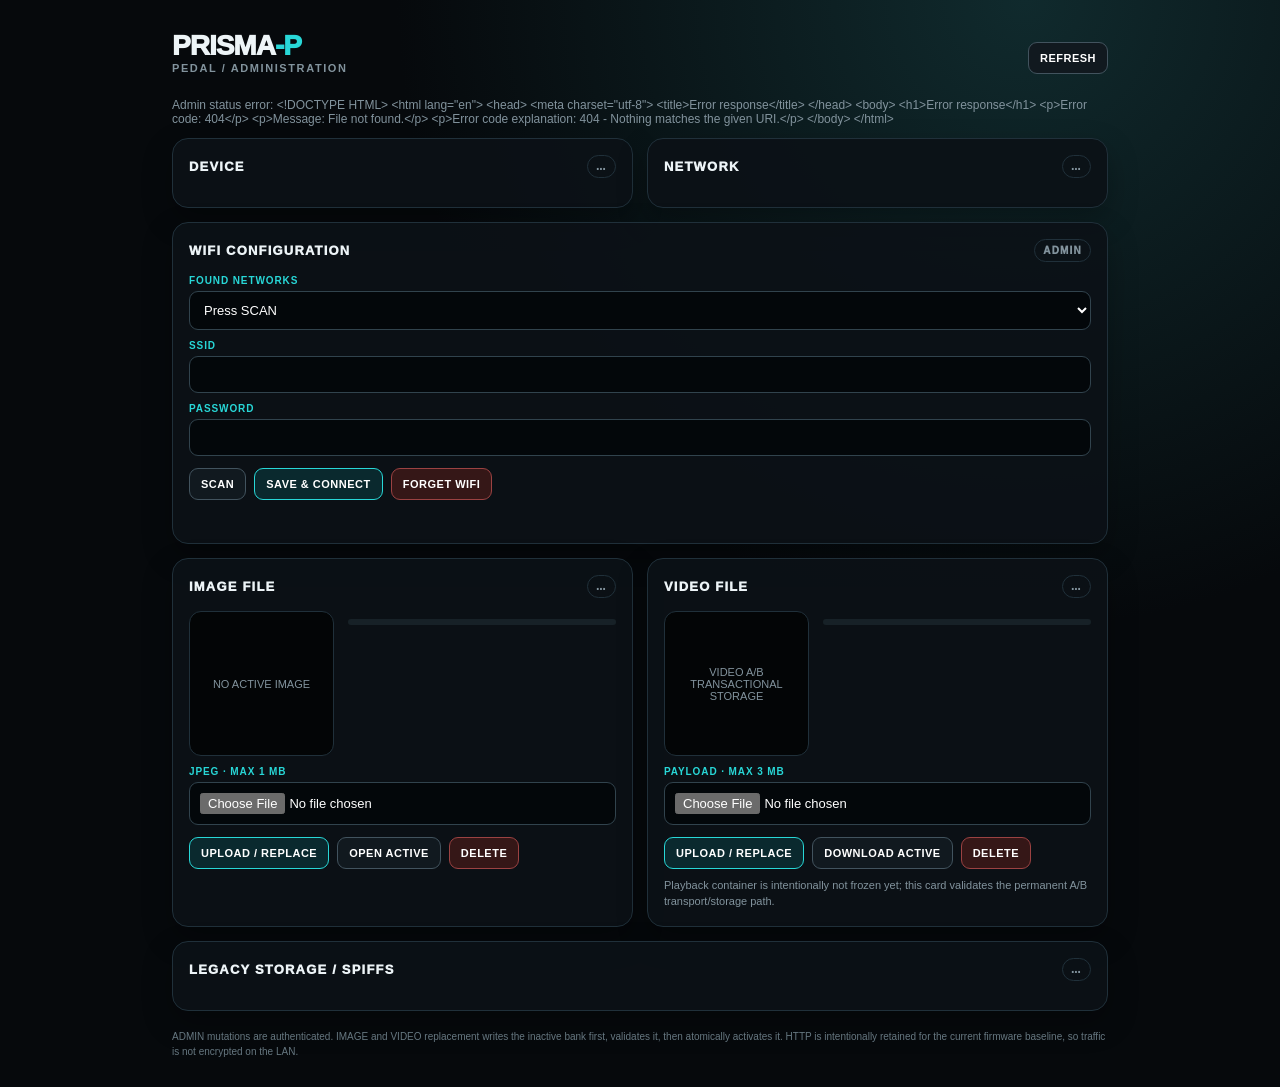
==== main/web/admin.html @ 74c74d74 "core3b: add integrated administration page" ====
<!doctype html>
<html>
<head>
<meta charset="utf-8">
<meta name="viewport" content="width=device-width,initial-scale=1,user-scalable=no">
<title>PRISMA-P ADMIN</title>
<style>
:root{color-scheme:dark;--bg:#06090c;--panel:#0b1116;--line:#20303a;--cyan:#28d7d7;--text:#edf4f7;--muted:#82939d;--good:#57e86f;--warn:#ffd35a;--bad:#ff6b6b}*{box-sizing:border-box}body{margin:0;background:radial-gradient(circle at 80% 0,#102a2d 0,#06090c 42%);color:var(--text);font-family:-apple-system,BlinkMacSystemFont,"Segoe UI",sans-serif}.wrap{max-width:980px;margin:auto;padding:22px}.brand{display:flex;align-items:flex-end;justify-content:space-between;gap:16px;margin:8px 0 24px}.logo{font-size:28px;font-weight:950;letter-spacing:-1px}.logo span{color:var(--cyan)}.tag{font-size:11px;letter-spacing:1.6px;color:var(--muted);font-weight:800}.grid{display:grid;grid-template-columns:repeat(12,1fr);gap:14px}.card{grid-column:span 6;background:#0b1116e8;border:1px solid var(--line);border-radius:16px;padding:16px;box-shadow:0 12px 30px #0004}.wide{grid-column:1/-1}.title{display:flex;align-items:center;justify-content:space-between;gap:8px;font-size:13px;font-weight:950;letter-spacing:1.2px;margin-bottom:13px}.pill{font-size:10px;border:1px solid var(--line);border-radius:999px;padding:5px 8px;color:var(--muted)}.good{color:var(--good);border-color:#265d34}.bad{color:var(--bad);border-color:#603030}.kv{display:grid;grid-template-columns:145px 1fr;gap:7px 12px;font-size:12px}.kv b{color:var(--muted);font-weight:700}.kv span{word-break:break-word}.media{display:grid;grid-template-columns:145px 1fr;gap:14px}.preview{width:145px;height:145px;border:1px solid var(--line);border-radius:12px;background:#030506;object-fit:contain}.empty{display:flex;align-items:center;justify-content:center;color:var(--muted);font-size:11px;text-align:center;padding:12px}.actions{display:flex;flex-wrap:wrap;gap:8px;margin-top:12px}.btn{appearance:none;border:1px solid var(--cyan);background:#0a292e;color:white;border-radius:9px;padding:9px 11px;font-size:11px;font-weight:900;letter-spacing:.5px;cursor:pointer}.btn.secondary{border-color:#42535e;background:#11191f}.btn.danger{border-color:#9b4242;background:#351717}.btn:disabled{opacity:.4}.input,.select{width:100%;border:1px solid #31434d;background:#03070a;color:#fff;border-radius:9px;padding:10px;font-size:13px}.label{display:block;font-size:10px;font-weight:900;color:var(--cyan);letter-spacing:.9px;margin:10px 0 5px}.msg{font-size:11px;line-height:1.45;color:var(--muted);min-height:18px;margin-top:9px}.bar{height:6px;background:#172127;border-radius:999px;overflow:hidden;margin-top:8px}.bar i{display:block;height:100%;background:var(--cyan);width:0}.files{margin:0;padding:0;list-style:none;max-height:260px;overflow:auto}.files li{display:flex;justify-content:space-between;gap:12px;padding:8px 0;border-bottom:1px solid #172127;font-size:12px}.files li:last-child{border:0}.files em{font-style:normal;color:var(--muted)}.foot{margin:18px 0 6px;font-size:10px;color:#667780;line-height:1.5}.statusline{font-size:12px;color:var(--muted);margin-bottom:12px}.statusline strong{color:var(--text)}@media(max-width:700px){.card{grid-column:1/-1}.wrap{padding:14px}.media{grid-template-columns:1fr}.preview{width:100%;height:220px}.kv{grid-template-columns:115px 1fr}.brand{align-items:flex-start;flex-direction:column}}
</style>
</head>
<body>
<div class="wrap">
  <div class="brand"><div><div class="logo">PRISMA<span>-P</span></div><div class="tag">PEDAL / ADMINISTRATION</div></div><button class="btn secondary" onclick="loadAll()">REFRESH</button></div>
  <div id="topStatus" class="statusline">Loading appliance status…</div>

  <div class="grid">
    <section class="card"><div class="title">DEVICE <span id="devicePill" class="pill">…</span></div><div id="deviceKv" class="kv"></div></section>
    <section class="card"><div class="title">NETWORK <span id="netPill" class="pill">…</span></div><div id="networkKv" class="kv"></div></section>

    <section class="card wide"><div class="title">WIFI CONFIGURATION <span class="pill">ADMIN</span></div>
      <label class="label">FOUND NETWORKS</label><select id="wifiScan" class="select"><option value="">Press SCAN</option></select>
      <label class="label">SSID</label><input id="wifiSsid" class="input" autocapitalize="none" autocomplete="off" spellcheck="false">
      <label class="label">PASSWORD</label><input id="wifiPass" class="input" type="password" autocomplete="new-password">
      <div class="actions"><button class="btn secondary" onclick="scanWifi()">SCAN</button><button class="btn" onclick="connectWifi()">SAVE & CONNECT</button><button class="btn danger" onclick="resetWifi()">FORGET WIFI</button></div><div id="wifiMsg" class="msg"></div>
    </section>

    <section class="card"><div class="title">IMAGE FILE <span id="imagePill" class="pill">…</span></div>
      <div class="media"><div id="imagePreviewBox" class="preview empty">NO ACTIVE IMAGE</div><div><div id="imageKv" class="kv"></div><div class="bar"><i id="imageBar"></i></div></div></div>
      <label class="label">JPEG · MAX 1 MB</label><input id="imageFile" class="input" type="file" accept="image/jpeg,.jpg,.jpeg">
      <div class="actions"><button class="btn" onclick="uploadImage()">UPLOAD / REPLACE</button><button class="btn secondary" onclick="openImage()">OPEN ACTIVE</button><button class="btn danger" onclick="deleteImage()">DELETE</button></div><div id="imageMsg" class="msg"></div>
    </section>

    <section class="card"><div class="title">VIDEO FILE <span id="videoPill" class="pill">…</span></div>
      <div class="media"><div class="preview empty">VIDEO A/B<br>TRANSACTIONAL STORAGE</div><div><div id="videoKv" class="kv"></div><div class="bar"><i id="videoBar"></i></div></div></div>
      <label class="label">PAYLOAD · MAX 3 MB</label><input id="videoFile" class="input" type="file" accept="video/*,.bin,.prv,.mjpeg,.mjpg">
      <div class="actions"><button class="btn" onclick="uploadVideo()">UPLOAD / REPLACE</button><button class="btn secondary" onclick="openVideo()">DOWNLOAD ACTIVE</button><button class="btn danger" onclick="deleteVideo()">DELETE</button></div><div id="videoMsg" class="msg">Playback container is intentionally not frozen yet; this card validates the permanent A/B transport/storage path.</div>
    </section>

    <section class="card wide"><div class="title">LEGACY STORAGE / SPIFFS <span id="spiffsPill" class="pill">…</span></div><div id="spiffsKv" class="kv"></div><ul id="fileList" class="files"></ul></section>
  </div>
  <div class="foot">ADMIN mutations are authenticated. IMAGE and VIDEO replacement writes the inactive bank first, validates it, then atomically activates it. HTTP is intentionally retained for the current firmware baseline, so traffic is not encrypted on the LAN.</div>
</div>
<script>
function q(id){return document.getElementById(id)}
function fmt(n){n=Number(n)||0;if(n<1024)return n+' B';if(n<1048576)return (n/1024).toFixed(1)+' KB';return (n/1048576).toFixed(2)+' MB'}
function esc(s){return String(s==null?'':s).replace(/[&<>"']/g,function(c){return{'&':'&amp;','<':'&lt;','>':'&gt;','"':'&quot;',"'":'&#39;'}[c]})}
function kv(el,obj,keys){el.innerHTML=keys.map(function(x){return '<b>'+esc(x[0])+'</b><span>'+esc(x[1](obj))+'</span>'}).join('')}
async function json(url,opt){var r=await fetch(url,Object.assign({cache:'no-store'},opt||{}));var text=await r.text();if(!r.ok)throw new Error(text||('HTTP '+r.status));return text?JSON.parse(text):{}}
function pill(el,text,ok){el.textContent=text;el.className='pill '+(ok?'good':'bad')}
async function loadAll(){q('topStatus').textContent='Refreshing…';try{var a=await json('/api/v1/admin/status?ts='+Date.now());var s=await json('/api/v1/admin/storage?ts='+Date.now());var w=await json('/api/v1/wifi/status?ts='+Date.now());drawAdmin(a,s,w);q('topStatus').innerHTML='<strong>ADMIN READY</strong> · '+esc(a.device_id)+' · '+esc(a.hostname)+'.local'}catch(e){q('topStatus').textContent='Admin status error: '+e.message}}
function drawAdmin(a,s,w){var sys=a.system||{},net=a.network||{};pill(q('devicePill'),a.device_id||'DEVICE',true);kv(q('deviceKv'),sys,[['Firmware',function(o){return o.firmware||''}],['IDF',function(o){return o.idf||''}],['Uptime',function(o){return fmtTime(o.uptime_ms)}],['Boot count',function(o){return o.boot_count||0}],['Reset',function(o){return o.reset_reason||''}],['Free heap',function(o){return fmt(o.free_heap)}],['Min heap',function(o){return fmt(o.min_free_heap)}],['Largest block',function(o){return fmt(o.largest_free_block)}]]);pill(q('netPill'),net.connected?'CONNECTED':'OFFLINE',!!net.connected);kv(q('networkKv'),net,[['Mode',function(o){return o.mode||''}],['SSID',function(o){return o.ssid||''}],['IP',function(o){return o.ip||''}],['Gateway',function(o){return o.gateway||''}],['DNS',function(o){return o.dns||''}],['RSSI',function(o){return o.rssi==null?'—':o.rssi+' dBm'}]]);if(w.connected)q('wifiMsg').textContent='Connected to '+w.ssid+' · '+w.ip;else q('wifiMsg').textContent='Provisioning · '+(w.ap_ssid||'PRISMA-PI');drawMedia('image',s.image||{});drawMedia('video',s.video||{});var sp=s.legacy_spiffs||{};pill(q('spiffsPill'),sp.mounted?'MOUNTED':'UNAVAILABLE',!!sp.mounted);kv(q('spiffsKv'),sp,[['Used',function(o){return fmt(o.used)}],['Free',function(o){return fmt(o.free)}],['Total',function(o){return fmt(o.total)}],['Files',function(o){return o.file_count||0}]]);var list=q('fileList'),files=Array.isArray(sp.files)?sp.files:[];list.innerHTML=files.length?files.map(function(f){return '<li><span>'+esc(f.name)+'</span><em>'+fmt(f.size)+'</em></li>'}).join(''):'<li><span>No files</span><em>—</em></li>'}
function fmtTime(ms){ms=Number(ms)||0;var s=Math.floor(ms/1000),d=Math.floor(s/86400);s%=86400;var h=Math.floor(s/3600);s%=3600;var m=Math.floor(s/60);s%=60;return(d?d+'d ':'')+h+'h '+m+'m '+s+'s'}
function drawMedia(kind,m){pill(q(kind+'Pill'),m.valid?'ACTIVE '+m.active_bank:'EMPTY',!!m.valid);kv(q(kind+'Kv'),m,[['Active bank',function(o){return o.active_bank||'-'}],['Generation',function(o){return o.generation||0}],['Size',function(o){return fmt(o.size)}],['Capacity',function(o){return fmt(o.capacity)}],['CRC32',function(o){return o.crc32||'00000000'}]]);q(kind+'Bar').style.width=Math.min(100,((Number(m.size)||0)/(Number(m.capacity)||1))*100)+'%';if(kind==='image'){var box=q('imagePreviewBox');if(m.valid){box.className='preview';box.innerHTML='<img src="/api/v1/image?ts='+Date.now()+'" style="width:100%;height:100%;object-fit:contain;border-radius:11px">'}else{box.className='preview empty';box.textContent='NO ACTIVE IMAGE'}}}
async function scanWifi(){q('wifiMsg').textContent='Scanning…';try{var r=await json('/api/v1/wifi/scan?ts='+Date.now());var a=Array.isArray(r.networks)?r.networks:[],sel=q('wifiScan');sel.innerHTML='<option value="">Select a network</option>';a.forEach(function(n){if(!n.ssid)return;var o=document.createElement('option');o.value=n.ssid;o.textContent=n.ssid+' ('+n.rssi+' dBm)';sel.appendChild(o)});q('wifiMsg').textContent=a.length?'Select network and enter password.':'No networks found.'}catch(e){q('wifiMsg').textContent=e.message}}
q('wifiScan').addEventListener('change',function(){if(this.value)q('wifiSsid').value=this.value});
async function connectWifi(){var ssid=q('wifiSsid').value.trim(),password=q('wifiPass').value;if(!ssid){q('wifiMsg').textContent='SSID required.';return}q('wifiMsg').textContent='Saving and restarting…';try{await json('/api/v1/wifi/connect',{method:'POST',headers:{'Content-Type':'application/json'},body:JSON.stringify({ssid:ssid,password:password})});q('wifiMsg').textContent='Saved. Pedal is restarting on '+ssid+'.'}catch(e){q('wifiMsg').textContent='The connection may close during reboot: '+e.message}}
async function resetWifi(){if(!confirm('Forget saved Wi-Fi and return to provisioning AP?'))return;try{await json('/api/v1/wifi/reset',{method:'POST'});q('wifiMsg').textContent='Wi-Fi cleared. Restarting in provisioning mode.'}catch(e){q('wifiMsg').textContent=e.message}}
function upload(kind,max){var input=q(kind+'File'),msg=q(kind+'Msg'),f=input.files&&input.files[0];if(!f){msg.textContent='Choose a file first.';return}if(f.size>max){msg.textContent='File too large: '+fmt(f.size)+' / '+fmt(max);return}if(kind==='image'&&!(/\.jpe?g$/i.test(f.name)||f.type==='image/jpeg')){msg.textContent='IMAGE must be JPEG.';return}msg.textContent='Uploading '+f.name+'…';var x=new XMLHttpRequest();x.open('PUT','/api/v1/'+kind,true);x.upload.onprogress=function(e){if(e.lengthComputable)msg.textContent='Uploading '+Math.round(e.loaded*100/e.total)+'%'};x.onload=function(){msg.textContent=(x.status>=200&&x.status<300)?'Committed atomically. Previous bank preserved until activation.':'Upload failed: '+x.responseText;if(x.status>=200&&x.status<300)loadAll()};x.onerror=function(){msg.textContent='Upload interrupted. Previous active bank remains valid.'};x.send(f)}
function uploadImage(){upload('image',1024*1024)}function uploadVideo(){upload('video',3*1024*1024)}
async function remove(kind){if(!confirm('Delete active '+kind.toUpperCase()+' logically?'))return;var msg=q(kind+'Msg');try{await json('/api/v1/'+kind,{method:'DELETE'});msg.textContent='Deleted.';loadAll()}catch(e){msg.textContent='Delete failed: '+e.message}}
function deleteImage(){remove('image')}function deleteVideo(){remove('video')}
function openImage(){window.open('/api/v1/image?ts='+Date.now(),'_blank')}function openVideo(){window.open('/api/v1/video?ts='+Date.now(),'_blank')}
loadAll();
</script>
</body></html>
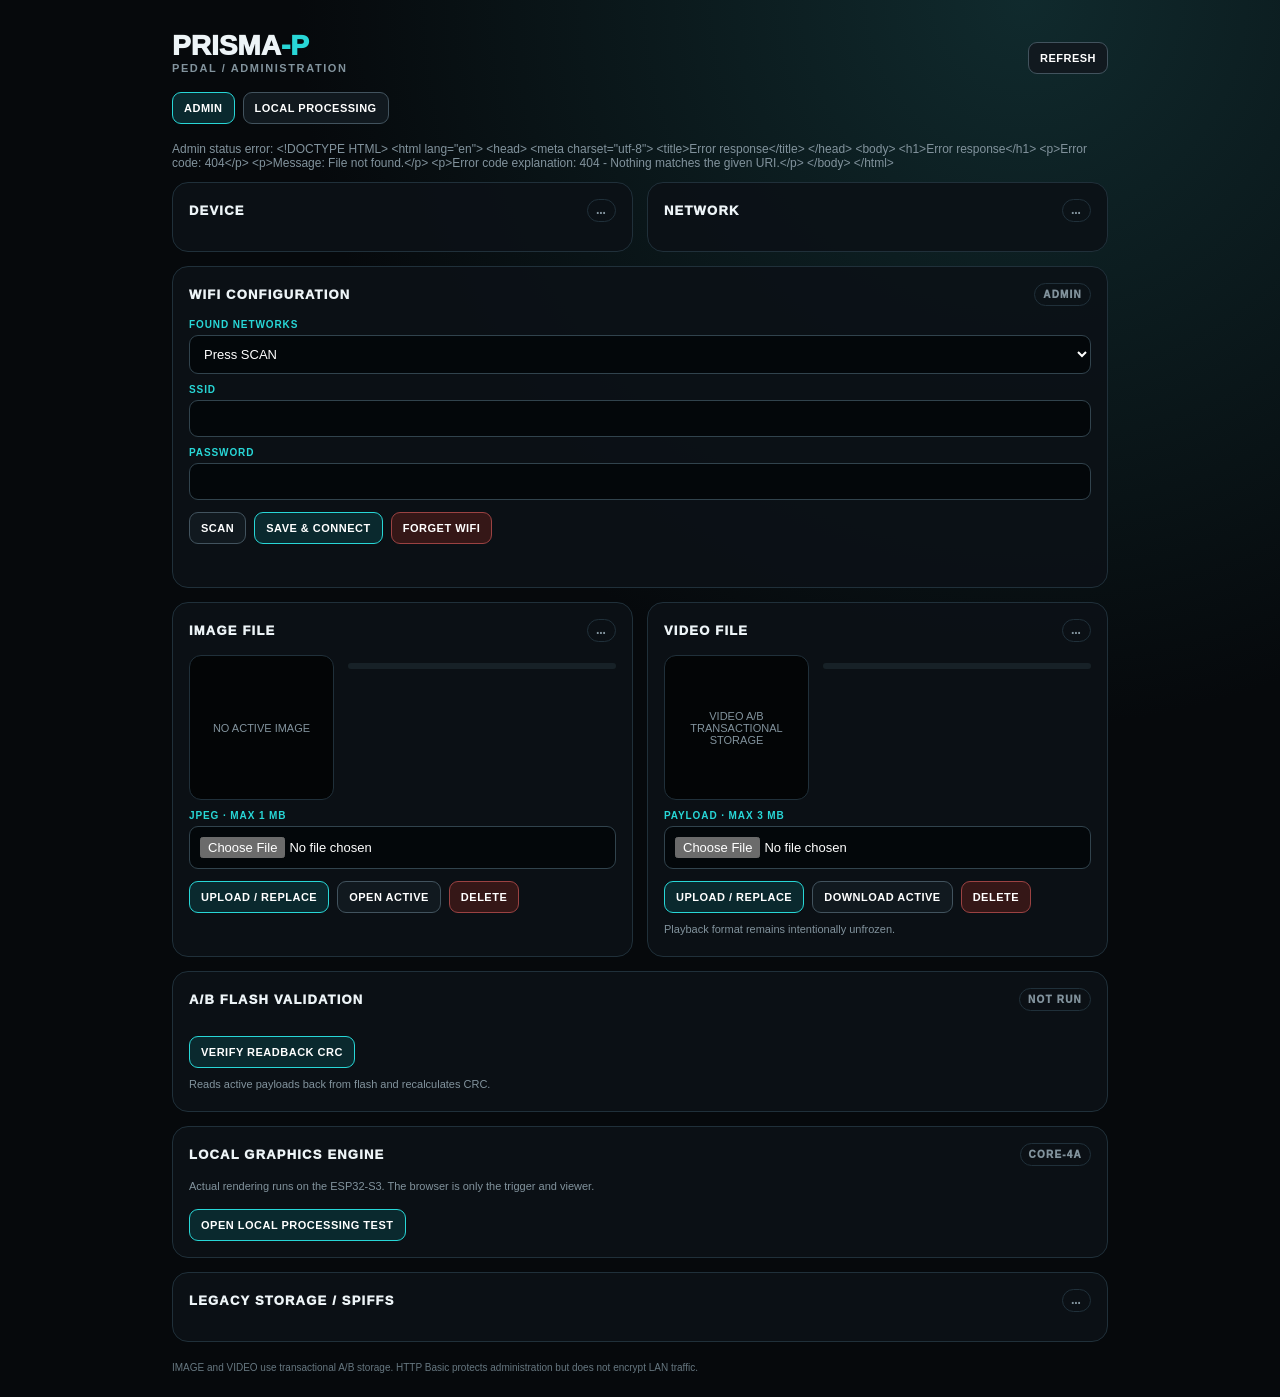
==== commit 6d4ba4b2: "core4a: add processing tab and storage verify controls to admin" ====
--- a/main/web/admin.html
+++ b/main/web/admin.html
@@ -5,61 +5,41 @@
 <meta name="viewport" content="width=device-width,initial-scale=1,user-scalable=no">
 <title>PRISMA-P ADMIN</title>
 <style>
-:root{color-scheme:dark;--bg:#06090c;--panel:#0b1116;--line:#20303a;--cyan:#28d7d7;--text:#edf4f7;--muted:#82939d;--good:#57e86f;--warn:#ffd35a;--bad:#ff6b6b}*{box-sizing:border-box}body{margin:0;background:radial-gradient(circle at 80% 0,#102a2d 0,#06090c 42%);color:var(--text);font-family:-apple-system,BlinkMacSystemFont,"Segoe UI",sans-serif}.wrap{max-width:980px;margin:auto;padding:22px}.brand{display:flex;align-items:flex-end;justify-content:space-between;gap:16px;margin:8px 0 24px}.logo{font-size:28px;font-weight:950;letter-spacing:-1px}.logo span{color:var(--cyan)}.tag{font-size:11px;letter-spacing:1.6px;color:var(--muted);font-weight:800}.grid{display:grid;grid-template-columns:repeat(12,1fr);gap:14px}.card{grid-column:span 6;background:#0b1116e8;border:1px solid var(--line);border-radius:16px;padding:16px;box-shadow:0 12px 30px #0004}.wide{grid-column:1/-1}.title{display:flex;align-items:center;justify-content:space-between;gap:8px;font-size:13px;font-weight:950;letter-spacing:1.2px;margin-bottom:13px}.pill{font-size:10px;border:1px solid var(--line);border-radius:999px;padding:5px 8px;color:var(--muted)}.good{color:var(--good);border-color:#265d34}.bad{color:var(--bad);border-color:#603030}.kv{display:grid;grid-template-columns:145px 1fr;gap:7px 12px;font-size:12px}.kv b{color:var(--muted);font-weight:700}.kv span{word-break:break-word}.media{display:grid;grid-template-columns:145px 1fr;gap:14px}.preview{width:145px;height:145px;border:1px solid var(--line);border-radius:12px;background:#030506;object-fit:contain}.empty{display:flex;align-items:center;justify-content:center;color:var(--muted);font-size:11px;text-align:center;padding:12px}.actions{display:flex;flex-wrap:wrap;gap:8px;margin-top:12px}.btn{appearance:none;border:1px solid var(--cyan);background:#0a292e;color:white;border-radius:9px;padding:9px 11px;font-size:11px;font-weight:900;letter-spacing:.5px;cursor:pointer}.btn.secondary{border-color:#42535e;background:#11191f}.btn.danger{border-color:#9b4242;background:#351717}.btn:disabled{opacity:.4}.input,.select{width:100%;border:1px solid #31434d;background:#03070a;color:#fff;border-radius:9px;padding:10px;font-size:13px}.label{display:block;font-size:10px;font-weight:900;color:var(--cyan);letter-spacing:.9px;margin:10px 0 5px}.msg{font-size:11px;line-height:1.45;color:var(--muted);min-height:18px;margin-top:9px}.bar{height:6px;background:#172127;border-radius:999px;overflow:hidden;margin-top:8px}.bar i{display:block;height:100%;background:var(--cyan);width:0}.files{margin:0;padding:0;list-style:none;max-height:260px;overflow:auto}.files li{display:flex;justify-content:space-between;gap:12px;padding:8px 0;border-bottom:1px solid #172127;font-size:12px}.files li:last-child{border:0}.files em{font-style:normal;color:var(--muted)}.foot{margin:18px 0 6px;font-size:10px;color:#667780;line-height:1.5}.statusline{font-size:12px;color:var(--muted);margin-bottom:12px}.statusline strong{color:var(--text)}@media(max-width:700px){.card{grid-column:1/-1}.wrap{padding:14px}.media{grid-template-columns:1fr}.preview{width:100%;height:220px}.kv{grid-template-columns:115px 1fr}.brand{align-items:flex-start;flex-direction:column}}
+:root{color-scheme:dark;--bg:#06090c;--panel:#0b1116;--line:#20303a;--cyan:#28d7d7;--text:#edf4f7;--muted:#82939d;--good:#57e86f;--bad:#ff6b6b}*{box-sizing:border-box}body{margin:0;background:radial-gradient(circle at 80% 0,#102a2d 0,#06090c 42%);color:var(--text);font-family:-apple-system,BlinkMacSystemFont,"Segoe UI",sans-serif}.wrap{max-width:980px;margin:auto;padding:22px}.brand{display:flex;align-items:flex-end;justify-content:space-between;gap:16px;margin:8px 0 18px}.logo{font-size:28px;font-weight:950}.logo span{color:var(--cyan)}.tag{font-size:11px;letter-spacing:1.6px;color:var(--muted);font-weight:800}.nav{display:flex;gap:8px;margin-bottom:18px}.tab,.btn{appearance:none;border:1px solid #42535e;background:#11191f;color:#fff;border-radius:9px;padding:9px 11px;font-size:11px;font-weight:900;letter-spacing:.5px;text-decoration:none;cursor:pointer}.tab.active,.btn.primary{border-color:var(--cyan);background:#0a292e}.btn.danger{border-color:#9b4242;background:#351717}.grid{display:grid;grid-template-columns:repeat(12,1fr);gap:14px}.card{grid-column:span 6;background:#0b1116e8;border:1px solid var(--line);border-radius:16px;padding:16px}.wide{grid-column:1/-1}.title{display:flex;align-items:center;justify-content:space-between;gap:8px;font-size:13px;font-weight:950;letter-spacing:1.2px;margin-bottom:13px}.pill{font-size:10px;border:1px solid var(--line);border-radius:999px;padding:5px 8px;color:var(--muted)}.good{color:var(--good);border-color:#265d34}.bad{color:var(--bad);border-color:#603030}.kv{display:grid;grid-template-columns:145px 1fr;gap:7px 12px;font-size:12px}.kv b{color:var(--muted)}.media{display:grid;grid-template-columns:145px 1fr;gap:14px}.preview{width:145px;height:145px;border:1px solid var(--line);border-radius:12px;background:#030506;object-fit:contain;overflow:hidden}.preview img{width:100%;height:100%;object-fit:contain}.empty{display:flex;align-items:center;justify-content:center;color:var(--muted);font-size:11px;text-align:center;padding:12px}.actions{display:flex;flex-wrap:wrap;gap:8px;margin-top:12px}.input,.select{width:100%;border:1px solid #31434d;background:#03070a;color:#fff;border-radius:9px;padding:10px;font-size:13px}.label{display:block;font-size:10px;font-weight:900;color:var(--cyan);letter-spacing:.9px;margin:10px 0 5px}.msg{font-size:11px;line-height:1.45;color:var(--muted);min-height:18px;margin-top:9px}.bar{height:6px;background:#172127;border-radius:999px;overflow:hidden;margin-top:8px}.bar i{display:block;height:100%;background:var(--cyan);width:0}.files{margin:0;padding:0;list-style:none;max-height:240px;overflow:auto}.files li{display:flex;justify-content:space-between;gap:12px;padding:8px 0;border-bottom:1px solid #172127;font-size:12px}.files em{font-style:normal;color:var(--muted)}.statusline{font-size:12px;color:var(--muted);margin-bottom:12px}.foot{font-size:10px;color:#667780;line-height:1.5;margin-top:18px}@media(max-width:700px){.card{grid-column:1/-1}.wrap{padding:14px}.media{grid-template-columns:1fr}.preview{width:100%;height:220px}.kv{grid-template-columns:115px 1fr}.brand{align-items:flex-start;flex-direction:column}}
 </style>
 </head>
 <body>
 <div class="wrap">
-  <div class="brand"><div><div class="logo">PRISMA<span>-P</span></div><div class="tag">PEDAL / ADMINISTRATION</div></div><button class="btn secondary" onclick="loadAll()">REFRESH</button></div>
+  <div class="brand"><div><div class="logo">PRISMA<span>-P</span></div><div class="tag">PEDAL / ADMINISTRATION</div></div><button class="btn" onclick="loadAll()">REFRESH</button></div>
+  <div class="nav"><a class="tab active" href="/admin">ADMIN</a><a class="tab" href="/admin/process">LOCAL PROCESSING</a></div>
   <div id="topStatus" class="statusline">Loading appliance status…</div>
-
   <div class="grid">
     <section class="card"><div class="title">DEVICE <span id="devicePill" class="pill">…</span></div><div id="deviceKv" class="kv"></div></section>
     <section class="card"><div class="title">NETWORK <span id="netPill" class="pill">…</span></div><div id="networkKv" class="kv"></div></section>
 
-    <section class="card wide"><div class="title">WIFI CONFIGURATION <span class="pill">ADMIN</span></div>
-      <label class="label">FOUND NETWORKS</label><select id="wifiScan" class="select"><option value="">Press SCAN</option></select>
-      <label class="label">SSID</label><input id="wifiSsid" class="input" autocapitalize="none" autocomplete="off" spellcheck="false">
-      <label class="label">PASSWORD</label><input id="wifiPass" class="input" type="password" autocomplete="new-password">
-      <div class="actions"><button class="btn secondary" onclick="scanWifi()">SCAN</button><button class="btn" onclick="connectWifi()">SAVE & CONNECT</button><button class="btn danger" onclick="resetWifi()">FORGET WIFI</button></div><div id="wifiMsg" class="msg"></div>
-    </section>
+    <section class="card wide"><div class="title">WIFI CONFIGURATION <span class="pill">ADMIN</span></div><label class="label">FOUND NETWORKS</label><select id="wifiScan" class="select"><option value="">Press SCAN</option></select><label class="label">SSID</label><input id="wifiSsid" class="input" autocapitalize="none" autocomplete="off" spellcheck="false"><label class="label">PASSWORD</label><input id="wifiPass" class="input" type="password" autocomplete="new-password"><div class="actions"><button class="btn" onclick="scanWifi()">SCAN</button><button class="btn primary" onclick="connectWifi()">SAVE & CONNECT</button><button class="btn danger" onclick="resetWifi()">FORGET WIFI</button></div><div id="wifiMsg" class="msg"></div></section>
 
-    <section class="card"><div class="title">IMAGE FILE <span id="imagePill" class="pill">…</span></div>
-      <div class="media"><div id="imagePreviewBox" class="preview empty">NO ACTIVE IMAGE</div><div><div id="imageKv" class="kv"></div><div class="bar"><i id="imageBar"></i></div></div></div>
-      <label class="label">JPEG · MAX 1 MB</label><input id="imageFile" class="input" type="file" accept="image/jpeg,.jpg,.jpeg">
-      <div class="actions"><button class="btn" onclick="uploadImage()">UPLOAD / REPLACE</button><button class="btn secondary" onclick="openImage()">OPEN ACTIVE</button><button class="btn danger" onclick="deleteImage()">DELETE</button></div><div id="imageMsg" class="msg"></div>
-    </section>
+    <section class="card"><div class="title">IMAGE FILE <span id="imagePill" class="pill">…</span></div><div class="media"><div id="imagePreviewBox" class="preview empty">NO ACTIVE IMAGE</div><div><div id="imageKv" class="kv"></div><div class="bar"><i id="imageBar"></i></div></div></div><label class="label">JPEG · MAX 1 MB</label><input id="imageFile" class="input" type="file" accept="image/jpeg,.jpg,.jpeg"><div class="actions"><button class="btn primary" onclick="uploadImage()">UPLOAD / REPLACE</button><button class="btn" onclick="openImage()">OPEN ACTIVE</button><button class="btn danger" onclick="deleteImage()">DELETE</button></div><div id="imageMsg" class="msg"></div></section>
 
-    <section class="card"><div class="title">VIDEO FILE <span id="videoPill" class="pill">…</span></div>
-      <div class="media"><div class="preview empty">VIDEO A/B<br>TRANSACTIONAL STORAGE</div><div><div id="videoKv" class="kv"></div><div class="bar"><i id="videoBar"></i></div></div></div>
-      <label class="label">PAYLOAD · MAX 3 MB</label><input id="videoFile" class="input" type="file" accept="video/*,.bin,.prv,.mjpeg,.mjpg">
-      <div class="actions"><button class="btn" onclick="uploadVideo()">UPLOAD / REPLACE</button><button class="btn secondary" onclick="openVideo()">DOWNLOAD ACTIVE</button><button class="btn danger" onclick="deleteVideo()">DELETE</button></div><div id="videoMsg" class="msg">Playback container is intentionally not frozen yet; this card validates the permanent A/B transport/storage path.</div>
-    </section>
+    <section class="card"><div class="title">VIDEO FILE <span id="videoPill" class="pill">…</span></div><div class="media"><div class="preview empty">VIDEO A/B<br>TRANSACTIONAL STORAGE</div><div><div id="videoKv" class="kv"></div><div class="bar"><i id="videoBar"></i></div></div></div><label class="label">PAYLOAD · MAX 3 MB</label><input id="videoFile" class="input" type="file" accept="video/*,.bin,.prv,.mjpeg,.mjpg"><div class="actions"><button class="btn primary" onclick="uploadVideo()">UPLOAD / REPLACE</button><button class="btn" onclick="openVideo()">DOWNLOAD ACTIVE</button><button class="btn danger" onclick="deleteVideo()">DELETE</button></div><div id="videoMsg" class="msg">Playback format remains intentionally unfrozen.</div></section>
+
+    <section class="card wide"><div class="title">A/B FLASH VALIDATION <span id="verifyPill" class="pill">NOT RUN</span></div><div id="verifyKv" class="kv"></div><div class="actions"><button class="btn primary" onclick="verifyStorage()">VERIFY READBACK CRC</button></div><div id="verifyMsg" class="msg">Reads active payloads back from flash and recalculates CRC.</div></section>
+
+    <section class="card wide"><div class="title">LOCAL GRAPHICS ENGINE <span class="pill">CORE-4A</span></div><div class="msg">Actual rendering runs on the ESP32-S3. The browser is only the trigger and viewer.</div><div class="actions"><a class="btn primary" href="/admin/process">OPEN LOCAL PROCESSING TEST</a></div></section>
 
     <section class="card wide"><div class="title">LEGACY STORAGE / SPIFFS <span id="spiffsPill" class="pill">…</span></div><div id="spiffsKv" class="kv"></div><ul id="fileList" class="files"></ul></section>
   </div>
-  <div class="foot">ADMIN mutations are authenticated. IMAGE and VIDEO replacement writes the inactive bank first, validates it, then atomically activates it. HTTP is intentionally retained for the current firmware baseline, so traffic is not encrypted on the LAN.</div>
+  <div class="foot">IMAGE and VIDEO use transactional A/B storage. HTTP Basic protects administration but does not encrypt LAN traffic.</div>
 </div>
 <script>
-function q(id){return document.getElementById(id)}
-function fmt(n){n=Number(n)||0;if(n<1024)return n+' B';if(n<1048576)return (n/1024).toFixed(1)+' KB';return (n/1048576).toFixed(2)+' MB'}
-function esc(s){return String(s==null?'':s).replace(/[&<>"']/g,function(c){return{'&':'&amp;','<':'&lt;','>':'&gt;','"':'&quot;',"'":'&#39;'}[c]})}
-function kv(el,obj,keys){el.innerHTML=keys.map(function(x){return '<b>'+esc(x[0])+'</b><span>'+esc(x[1](obj))+'</span>'}).join('')}
-async function json(url,opt){var r=await fetch(url,Object.assign({cache:'no-store'},opt||{}));var text=await r.text();if(!r.ok)throw new Error(text||('HTTP '+r.status));return text?JSON.parse(text):{}}
-function pill(el,text,ok){el.textContent=text;el.className='pill '+(ok?'good':'bad')}
-async function loadAll(){q('topStatus').textContent='Refreshing…';try{var a=await json('/api/v1/admin/status?ts='+Date.now());var s=await json('/api/v1/admin/storage?ts='+Date.now());var w=await json('/api/v1/wifi/status?ts='+Date.now());drawAdmin(a,s,w);q('topStatus').innerHTML='<strong>ADMIN READY</strong> · '+esc(a.device_id)+' · '+esc(a.hostname)+'.local'}catch(e){q('topStatus').textContent='Admin status error: '+e.message}}
-function drawAdmin(a,s,w){var sys=a.system||{},net=a.network||{};pill(q('devicePill'),a.device_id||'DEVICE',true);kv(q('deviceKv'),sys,[['Firmware',function(o){return o.firmware||''}],['IDF',function(o){return o.idf||''}],['Uptime',function(o){return fmtTime(o.uptime_ms)}],['Boot count',function(o){return o.boot_count||0}],['Reset',function(o){return o.reset_reason||''}],['Free heap',function(o){return fmt(o.free_heap)}],['Min heap',function(o){return fmt(o.min_free_heap)}],['Largest block',function(o){return fmt(o.largest_free_block)}]]);pill(q('netPill'),net.connected?'CONNECTED':'OFFLINE',!!net.connected);kv(q('networkKv'),net,[['Mode',function(o){return o.mode||''}],['SSID',function(o){return o.ssid||''}],['IP',function(o){return o.ip||''}],['Gateway',function(o){return o.gateway||''}],['DNS',function(o){return o.dns||''}],['RSSI',function(o){return o.rssi==null?'—':o.rssi+' dBm'}]]);if(w.connected)q('wifiMsg').textContent='Connected to '+w.ssid+' · '+w.ip;else q('wifiMsg').textContent='Provisioning · '+(w.ap_ssid||'PRISMA-PI');drawMedia('image',s.image||{});drawMedia('video',s.video||{});var sp=s.legacy_spiffs||{};pill(q('spiffsPill'),sp.mounted?'MOUNTED':'UNAVAILABLE',!!sp.mounted);kv(q('spiffsKv'),sp,[['Used',function(o){return fmt(o.used)}],['Free',function(o){return fmt(o.free)}],['Total',function(o){return fmt(o.total)}],['Files',function(o){return o.file_count||0}]]);var list=q('fileList'),files=Array.isArray(sp.files)?sp.files:[];list.innerHTML=files.length?files.map(function(f){return '<li><span>'+esc(f.name)+'</span><em>'+fmt(f.size)+'</em></li>'}).join(''):'<li><span>No files</span><em>—</em></li>'}
+function q(id){return document.getElementById(id)}function fmt(n){n=Number(n)||0;if(n<1024)return n+' B';if(n<1048576)return(n/1024).toFixed(1)+' KB';return(n/1048576).toFixed(2)+' MB'}function esc(s){return String(s==null?'':s).replace(/[&<>"']/g,function(c){return{'&':'&amp;','<':'&lt;','>':'&gt;','"':'&quot;',"'":'&#39;'}[c]})}function kv(el,obj,keys){el.innerHTML=keys.map(function(x){return'<b>'+esc(x[0])+'</b><span>'+esc(x[1](obj))+'</span>'}).join('')}async function json(url,opt){var r=await fetch(url,Object.assign({cache:'no-store'},opt||{})),t=await r.text();if(!r.ok)throw new Error(t||('HTTP '+r.status));return t?JSON.parse(t):{}}function pill(el,text,ok){el.textContent=text;el.className='pill '+(ok?'good':'bad')}
 function fmtTime(ms){ms=Number(ms)||0;var s=Math.floor(ms/1000),d=Math.floor(s/86400);s%=86400;var h=Math.floor(s/3600);s%=3600;var m=Math.floor(s/60);s%=60;return(d?d+'d ':'')+h+'h '+m+'m '+s+'s'}
-function drawMedia(kind,m){pill(q(kind+'Pill'),m.valid?'ACTIVE '+m.active_bank:'EMPTY',!!m.valid);kv(q(kind+'Kv'),m,[['Active bank',function(o){return o.active_bank||'-'}],['Generation',function(o){return o.generation||0}],['Size',function(o){return fmt(o.size)}],['Capacity',function(o){return fmt(o.capacity)}],['CRC32',function(o){return o.crc32||'00000000'}]]);q(kind+'Bar').style.width=Math.min(100,((Number(m.size)||0)/(Number(m.capacity)||1))*100)+'%';if(kind==='image'){var box=q('imagePreviewBox');if(m.valid){box.className='preview';box.innerHTML='<img src="/api/v1/image?ts='+Date.now()+'" style="width:100%;height:100%;object-fit:contain;border-radius:11px">'}else{box.className='preview empty';box.textContent='NO ACTIVE IMAGE'}}}
-async function scanWifi(){q('wifiMsg').textContent='Scanning…';try{var r=await json('/api/v1/wifi/scan?ts='+Date.now());var a=Array.isArray(r.networks)?r.networks:[],sel=q('wifiScan');sel.innerHTML='<option value="">Select a network</option>';a.forEach(function(n){if(!n.ssid)return;var o=document.createElement('option');o.value=n.ssid;o.textContent=n.ssid+' ('+n.rssi+' dBm)';sel.appendChild(o)});q('wifiMsg').textContent=a.length?'Select network and enter password.':'No networks found.'}catch(e){q('wifiMsg').textContent=e.message}}
-q('wifiScan').addEventListener('change',function(){if(this.value)q('wifiSsid').value=this.value});
-async function connectWifi(){var ssid=q('wifiSsid').value.trim(),password=q('wifiPass').value;if(!ssid){q('wifiMsg').textContent='SSID required.';return}q('wifiMsg').textContent='Saving and restarting…';try{await json('/api/v1/wifi/connect',{method:'POST',headers:{'Content-Type':'application/json'},body:JSON.stringify({ssid:ssid,password:password})});q('wifiMsg').textContent='Saved. Pedal is restarting on '+ssid+'.'}catch(e){q('wifiMsg').textContent='The connection may close during reboot: '+e.message}}
-async function resetWifi(){if(!confirm('Forget saved Wi-Fi and return to provisioning AP?'))return;try{await json('/api/v1/wifi/reset',{method:'POST'});q('wifiMsg').textContent='Wi-Fi cleared. Restarting in provisioning mode.'}catch(e){q('wifiMsg').textContent=e.message}}
-function upload(kind,max){var input=q(kind+'File'),msg=q(kind+'Msg'),f=input.files&&input.files[0];if(!f){msg.textContent='Choose a file first.';return}if(f.size>max){msg.textContent='File too large: '+fmt(f.size)+' / '+fmt(max);return}if(kind==='image'&&!(/\.jpe?g$/i.test(f.name)||f.type==='image/jpeg')){msg.textContent='IMAGE must be JPEG.';return}msg.textContent='Uploading '+f.name+'…';var x=new XMLHttpRequest();x.open('PUT','/api/v1/'+kind,true);x.upload.onprogress=function(e){if(e.lengthComputable)msg.textContent='Uploading '+Math.round(e.loaded*100/e.total)+'%'};x.onload=function(){msg.textContent=(x.status>=200&&x.status<300)?'Committed atomically. Previous bank preserved until activation.':'Upload failed: '+x.responseText;if(x.status>=200&&x.status<300)loadAll()};x.onerror=function(){msg.textContent='Upload interrupted. Previous active bank remains valid.'};x.send(f)}
-function uploadImage(){upload('image',1024*1024)}function uploadVideo(){upload('video',3*1024*1024)}
-async function remove(kind){if(!confirm('Delete active '+kind.toUpperCase()+' logically?'))return;var msg=q(kind+'Msg');try{await json('/api/v1/'+kind,{method:'DELETE'});msg.textContent='Deleted.';loadAll()}catch(e){msg.textContent='Delete failed: '+e.message}}
-function deleteImage(){remove('image')}function deleteVideo(){remove('video')}
-function openImage(){window.open('/api/v1/image?ts='+Date.now(),'_blank')}function openVideo(){window.open('/api/v1/video?ts='+Date.now(),'_blank')}
+async function loadAll(){q('topStatus').textContent='Refreshing…';try{var a=await json('/api/v1/admin/status?ts='+Date.now()),s=await json('/api/v1/admin/storage?ts='+Date.now()),w=await json('/api/v1/wifi/status?ts='+Date.now());drawAdmin(a,s,w);q('topStatus').innerHTML='<strong>ADMIN READY</strong> · '+esc(a.device_id)+' · '+esc(a.hostname)+'.local'}catch(e){q('topStatus').textContent='Admin status error: '+e.message}}
+function drawAdmin(a,s,w){var sys=a.system||{},net=a.network||{};pill(q('devicePill'),a.device_id||'DEVICE',true);kv(q('deviceKv'),sys,[['Firmware',o=>o.firmware||''],['IDF',o=>o.idf||''],['Uptime',o=>fmtTime(o.uptime_ms)],['Boot count',o=>o.boot_count||0],['Reset',o=>o.reset_reason||''],['Free heap',o=>fmt(o.free_heap)],['Min heap',o=>fmt(o.min_free_heap)],['Largest block',o=>fmt(o.largest_free_block)]]);pill(q('netPill'),net.connected?'CONNECTED':'OFFLINE',!!net.connected);kv(q('networkKv'),net,[['Mode',o=>o.mode||''],['SSID',o=>o.ssid||''],['IP',o=>o.ip||''],['Gateway',o=>o.gateway||''],['DNS',o=>o.dns||''],['RSSI',o=>o.rssi==null?'—':o.rssi+' dBm']]);q('wifiMsg').textContent=w.connected?'Connected to '+w.ssid+' · '+w.ip:'Provisioning · '+(w.ap_ssid||'PRISMA-PI');drawMedia('image',s.image||{});drawMedia('video',s.video||{});var sp=s.legacy_spiffs||{};pill(q('spiffsPill'),sp.mounted?'MOUNTED':'UNAVAILABLE',!!sp.mounted);kv(q('spiffsKv'),sp,[['Used',o=>fmt(o.used)],['Free',o=>fmt(o.free)],['Total',o=>fmt(o.total)],['Files',o=>o.file_count||0]]);var f=Array.isArray(sp.files)?sp.files:[];q('fileList').innerHTML=f.length?f.map(x=>'<li><span>'+esc(x.name)+'</span><em>'+fmt(x.size)+'</em></li>').join(''):'<li><span>No files</span><em>—</em></li>'}
+function drawMedia(k,m){pill(q(k+'Pill'),m.valid?'ACTIVE '+m.active_bank:'EMPTY',!!m.valid);kv(q(k+'Kv'),m,[['Active bank',o=>o.active_bank||'-'],['Generation',o=>o.generation||0],['Size',o=>fmt(o.size)],['Capacity',o=>fmt(o.capacity)],['CRC32',o=>o.crc32||'00000000']]);q(k+'Bar').style.width=Math.min(100,((Number(m.size)||0)/(Number(m.capacity)||1))*100)+'%';if(k==='image'){var b=q('imagePreviewBox');if(m.valid){b.className='preview';b.innerHTML='<img src="/api/v1/image?ts='+Date.now()+'">'}else{b.className='preview empty';b.textContent='NO ACTIVE IMAGE'}}}
+async function scanWifi(){q('wifiMsg').textContent='Scanning…';try{var r=await json('/api/v1/wifi/scan?ts='+Date.now()),a=Array.isArray(r.networks)?r.networks:[],s=q('wifiScan');s.innerHTML='<option value="">Select a network</option>';a.forEach(n=>{if(!n.ssid)return;var o=document.createElement('option');o.value=n.ssid;o.textContent=n.ssid+' ('+n.rssi+' dBm)';s.appendChild(o)});q('wifiMsg').textContent=a.length?'Select network and enter password.':'No networks found.'}catch(e){q('wifiMsg').textContent=e.message}}q('wifiScan').addEventListener('change',function(){if(this.value)q('wifiSsid').value=this.value});async function connectWifi(){var ssid=q('wifiSsid').value.trim(),password=q('wifiPass').value;if(!ssid)return q('wifiMsg').textContent='SSID required.';q('wifiMsg').textContent='Saving and restarting…';try{await json('/api/v1/wifi/connect',{method:'POST',headers:{'Content-Type':'application/json'},body:JSON.stringify({ssid:ssid,password:password})});q('wifiMsg').textContent='Saved. Restarting.'}catch(e){q('wifiMsg').textContent='Connection may close during reboot: '+e.message}}async function resetWifi(){if(!confirm('Forget saved Wi-Fi?'))return;try{await json('/api/v1/wifi/reset',{method:'POST'});q('wifiMsg').textContent='Wi-Fi cleared. Restarting.'}catch(e){q('wifiMsg').textContent=e.message}}
+function upload(k,max){var i=q(k+'File'),m=q(k+'Msg'),f=i.files&&i.files[0];if(!f)return m.textContent='Choose a file first.';if(f.size>max)return m.textContent='File too large: '+fmt(f.size);if(k==='image'&&!(/\.jpe?g$/i.test(f.name)||f.type==='image/jpeg'))return m.textContent='IMAGE must be JPEG.';m.textContent='Uploading…';var x=new XMLHttpRequest();x.open('PUT','/api/v1/'+k,true);x.upload.onprogress=e=>{if(e.lengthComputable)m.textContent='Uploading '+Math.round(e.loaded*100/e.total)+'%'};x.onload=()=>{m.textContent=x.status>=200&&x.status<300?'Committed atomically.':'Upload failed: '+x.responseText;if(x.status>=200&&x.status<300)loadAll()};x.onerror=()=>m.textContent='Upload interrupted; previous bank remains active.';x.send(f)}function uploadImage(){upload('image',1024*1024)}function uploadVideo(){upload('video',3*1024*1024)}async function remove(k){if(!confirm('Delete active '+k.toUpperCase()+'?'))return;try{await json('/api/v1/'+k,{method:'DELETE'});q(k+'Msg').textContent='Deleted.';loadAll()}catch(e){q(k+'Msg').textContent=e.message}}function deleteImage(){remove('image')}function deleteVideo(){remove('video')}function openImage(){window.open('/api/v1/image?ts='+Date.now(),'_blank')}function openVideo(){window.open('/api/v1/video?ts='+Date.now(),'_blank')}
+async function verifyStorage(){q('verifyMsg').textContent='Reading flash and calculating CRC…';try{var v=await json('/api/v1/admin/storage/verify?ts='+Date.now()),i=v.image||{},d=v.video||{},ok=(!i.valid||i.crc_match)&&(!d.valid||d.crc_match);pill(q('verifyPill'),ok?'VERIFIED':'FAILED',ok);kv(q('verifyKv'),v,[['IMAGE',()=>i.status+' · '+(i.active_bank||'-')+' → '+(i.inactive_bank||'-')],['IMAGE CRC',()=>i.valid?(i.actual_crc32+' / '+i.expected_crc32):'empty'],['VIDEO',()=>d.status+' · '+(d.active_bank||'-')+' → '+(d.inactive_bank||'-')],['VIDEO CRC',()=>d.valid?(d.actual_crc32+' / '+d.expected_crc32):'empty'],['Recovered boot',()=>String(!!i.recovered_on_boot||!!d.recovered_on_boot)]]);q('verifyMsg').textContent=ok?'Physical flash readback matches committed metadata.':'CRC mismatch detected.'}catch(e){pill(q('verifyPill'),'ERROR',false);q('verifyMsg').textContent=e.message}}
 loadAll();
 </script>
 </body></html>
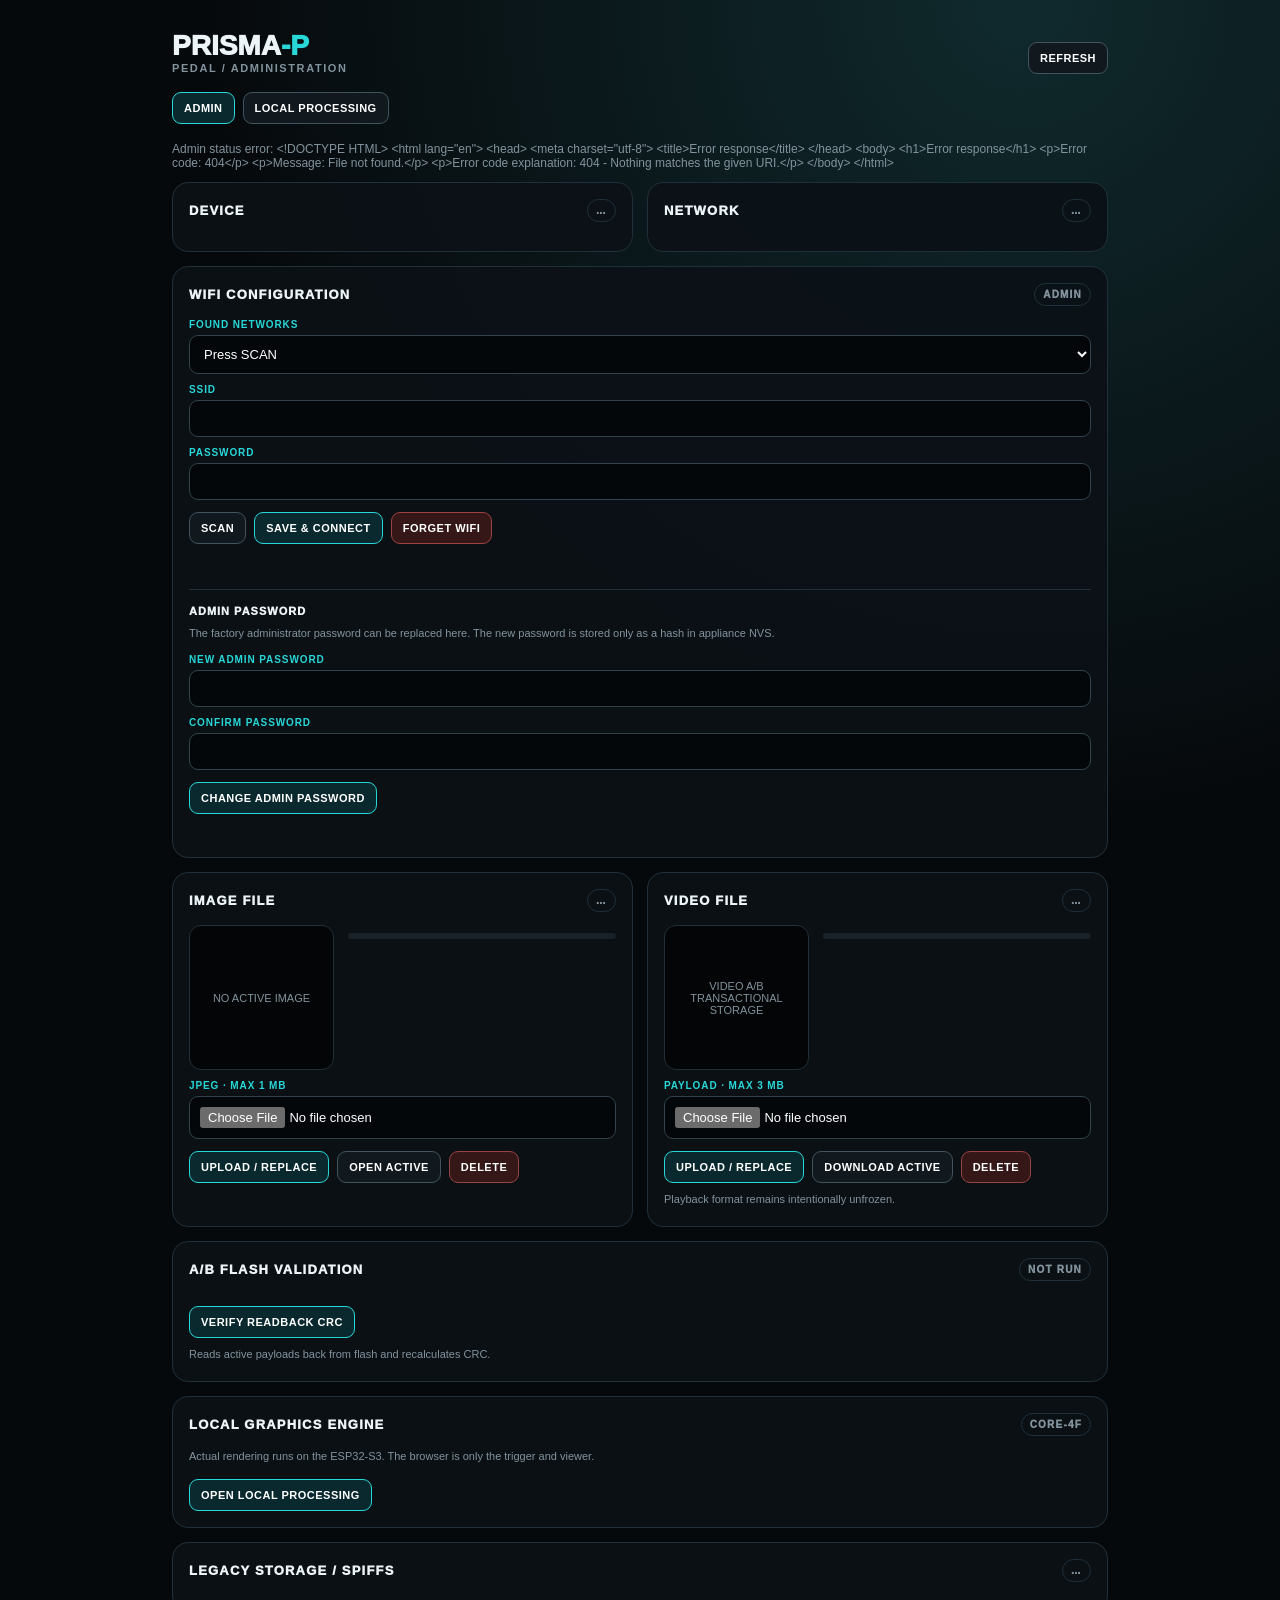
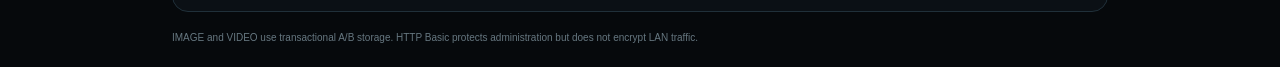
==== commit bee63b09: "admin: add password change controls under Wi-Fi configuration" ====
--- a/main/web/admin.html
+++ b/main/web/admin.html
@@ -5,7 +5,7 @@
 <meta name="viewport" content="width=device-width,initial-scale=1,user-scalable=no">
 <title>PRISMA-P ADMIN</title>
 <style>
-:root{color-scheme:dark;--bg:#06090c;--panel:#0b1116;--line:#20303a;--cyan:#28d7d7;--text:#edf4f7;--muted:#82939d;--good:#57e86f;--bad:#ff6b6b}*{box-sizing:border-box}body{margin:0;background:radial-gradient(circle at 80% 0,#102a2d 0,#06090c 42%);color:var(--text);font-family:-apple-system,BlinkMacSystemFont,"Segoe UI",sans-serif}.wrap{max-width:980px;margin:auto;padding:22px}.brand{display:flex;align-items:flex-end;justify-content:space-between;gap:16px;margin:8px 0 18px}.logo{font-size:28px;font-weight:950}.logo span{color:var(--cyan)}.tag{font-size:11px;letter-spacing:1.6px;color:var(--muted);font-weight:800}.nav{display:flex;gap:8px;margin-bottom:18px}.tab,.btn{appearance:none;border:1px solid #42535e;background:#11191f;color:#fff;border-radius:9px;padding:9px 11px;font-size:11px;font-weight:900;letter-spacing:.5px;text-decoration:none;cursor:pointer}.tab.active,.btn.primary{border-color:var(--cyan);background:#0a292e}.btn.danger{border-color:#9b4242;background:#351717}.grid{display:grid;grid-template-columns:repeat(12,1fr);gap:14px}.card{grid-column:span 6;background:#0b1116e8;border:1px solid var(--line);border-radius:16px;padding:16px}.wide{grid-column:1/-1}.title{display:flex;align-items:center;justify-content:space-between;gap:8px;font-size:13px;font-weight:950;letter-spacing:1.2px;margin-bottom:13px}.pill{font-size:10px;border:1px solid var(--line);border-radius:999px;padding:5px 8px;color:var(--muted)}.good{color:var(--good);border-color:#265d34}.bad{color:var(--bad);border-color:#603030}.kv{display:grid;grid-template-columns:145px 1fr;gap:7px 12px;font-size:12px}.kv b{color:var(--muted)}.media{display:grid;grid-template-columns:145px 1fr;gap:14px}.preview{width:145px;height:145px;border:1px solid var(--line);border-radius:12px;background:#030506;object-fit:contain;overflow:hidden}.preview img{width:100%;height:100%;object-fit:contain}.empty{display:flex;align-items:center;justify-content:center;color:var(--muted);font-size:11px;text-align:center;padding:12px}.actions{display:flex;flex-wrap:wrap;gap:8px;margin-top:12px}.input,.select{width:100%;border:1px solid #31434d;background:#03070a;color:#fff;border-radius:9px;padding:10px;font-size:13px}.label{display:block;font-size:10px;font-weight:900;color:var(--cyan);letter-spacing:.9px;margin:10px 0 5px}.msg{font-size:11px;line-height:1.45;color:var(--muted);min-height:18px;margin-top:9px}.bar{height:6px;background:#172127;border-radius:999px;overflow:hidden;margin-top:8px}.bar i{display:block;height:100%;background:var(--cyan);width:0}.files{margin:0;padding:0;list-style:none;max-height:240px;overflow:auto}.files li{display:flex;justify-content:space-between;gap:12px;padding:8px 0;border-bottom:1px solid #172127;font-size:12px}.files em{font-style:normal;color:var(--muted)}.statusline{font-size:12px;color:var(--muted);margin-bottom:12px}.foot{font-size:10px;color:#667780;line-height:1.5;margin-top:18px}@media(max-width:700px){.card{grid-column:1/-1}.wrap{padding:14px}.media{grid-template-columns:1fr}.preview{width:100%;height:220px}.kv{grid-template-columns:115px 1fr}.brand{align-items:flex-start;flex-direction:column}}
+:root{color-scheme:dark;--bg:#06090c;--panel:#0b1116;--line:#20303a;--cyan:#28d7d7;--text:#edf4f7;--muted:#82939d;--good:#57e86f;--bad:#ff6b6b}*{box-sizing:border-box}body{margin:0;background:radial-gradient(circle at 80% 0,#102a2d 0,#06090c 42%);color:var(--text);font-family:-apple-system,BlinkMacSystemFont,"Segoe UI",sans-serif}.wrap{max-width:980px;margin:auto;padding:22px}.brand{display:flex;align-items:flex-end;justify-content:space-between;gap:16px;margin:8px 0 18px}.logo{font-size:28px;font-weight:950}.logo span{color:var(--cyan)}.tag{font-size:11px;letter-spacing:1.6px;color:var(--muted);font-weight:800}.nav{display:flex;gap:8px;margin-bottom:18px}.tab,.btn{appearance:none;border:1px solid #42535e;background:#11191f;color:#fff;border-radius:9px;padding:9px 11px;font-size:11px;font-weight:900;letter-spacing:.5px;text-decoration:none;cursor:pointer}.tab.active,.btn.primary{border-color:var(--cyan);background:#0a292e}.btn.danger{border-color:#9b4242;background:#351717}.grid{display:grid;grid-template-columns:repeat(12,1fr);gap:14px}.card{grid-column:span 6;background:#0b1116e8;border:1px solid var(--line);border-radius:16px;padding:16px}.wide{grid-column:1/-1}.title{display:flex;align-items:center;justify-content:space-between;gap:8px;font-size:13px;font-weight:950;letter-spacing:1.2px;margin-bottom:13px}.pill{font-size:10px;border:1px solid var(--line);border-radius:999px;padding:5px 8px;color:var(--muted)}.good{color:var(--good);border-color:#265d34}.bad{color:var(--bad);border-color:#603030}.kv{display:grid;grid-template-columns:145px 1fr;gap:7px 12px;font-size:12px}.kv b{color:var(--muted)}.media{display:grid;grid-template-columns:145px 1fr;gap:14px}.preview{width:145px;height:145px;border:1px solid var(--line);border-radius:12px;background:#030506;object-fit:contain;overflow:hidden}.preview img{width:100%;height:100%;object-fit:contain}.empty{display:flex;align-items:center;justify-content:center;color:var(--muted);font-size:11px;text-align:center;padding:12px}.actions{display:flex;flex-wrap:wrap;gap:8px;margin-top:12px}.input,.select{width:100%;border:1px solid #31434d;background:#03070a;color:#fff;border-radius:9px;padding:10px;font-size:13px}.label{display:block;font-size:10px;font-weight:900;color:var(--cyan);letter-spacing:.9px;margin:10px 0 5px}.msg{font-size:11px;line-height:1.45;color:var(--muted);min-height:18px;margin-top:9px}.bar{height:6px;background:#172127;border-radius:999px;overflow:hidden;margin-top:8px}.bar i{display:block;height:100%;background:var(--cyan);width:0}.files{margin:0;padding:0;list-style:none;max-height:240px;overflow:auto}.files li{display:flex;justify-content:space-between;gap:12px;padding:8px 0;border-bottom:1px solid #172127;font-size:12px}.files em{font-style:normal;color:var(--muted)}.statusline{font-size:12px;color:var(--muted);margin-bottom:12px}.subsection{border-top:1px solid var(--line);margin-top:18px;padding-top:15px}.subtitle{font-size:11px;font-weight:950;letter-spacing:1px;color:var(--text);margin-bottom:5px}.foot{font-size:10px;color:#667780;line-height:1.5;margin-top:18px}@media(max-width:700px){.card{grid-column:1/-1}.wrap{padding:14px}.media{grid-template-columns:1fr}.preview{width:100%;height:220px}.kv{grid-template-columns:115px 1fr}.brand{align-items:flex-start;flex-direction:column}}
 </style>
 </head>
 <body>
@@ -17,7 +17,7 @@
     <section class="card"><div class="title">DEVICE <span id="devicePill" class="pill">…</span></div><div id="deviceKv" class="kv"></div></section>
     <section class="card"><div class="title">NETWORK <span id="netPill" class="pill">…</span></div><div id="networkKv" class="kv"></div></section>
 
-    <section class="card wide"><div class="title">WIFI CONFIGURATION <span class="pill">ADMIN</span></div><label class="label">FOUND NETWORKS</label><select id="wifiScan" class="select"><option value="">Press SCAN</option></select><label class="label">SSID</label><input id="wifiSsid" class="input" autocapitalize="none" autocomplete="off" spellcheck="false"><label class="label">PASSWORD</label><input id="wifiPass" class="input" type="password" autocomplete="new-password"><div class="actions"><button class="btn" onclick="scanWifi()">SCAN</button><button class="btn primary" onclick="connectWifi()">SAVE & CONNECT</button><button class="btn danger" onclick="resetWifi()">FORGET WIFI</button></div><div id="wifiMsg" class="msg"></div></section>
+    <section class="card wide"><div class="title">WIFI CONFIGURATION <span class="pill">ADMIN</span></div><label class="label">FOUND NETWORKS</label><select id="wifiScan" class="select"><option value="">Press SCAN</option></select><label class="label">SSID</label><input id="wifiSsid" class="input" autocapitalize="none" autocomplete="off" spellcheck="false"><label class="label">PASSWORD</label><input id="wifiPass" class="input" type="password" autocomplete="new-password"><div class="actions"><button class="btn" onclick="scanWifi()">SCAN</button><button class="btn primary" onclick="connectWifi()">SAVE & CONNECT</button><button class="btn danger" onclick="resetWifi()">FORGET WIFI</button></div><div id="wifiMsg" class="msg"></div><div class="subsection"><div class="subtitle">ADMIN PASSWORD</div><div class="msg">The factory administrator password can be replaced here. The new password is stored only as a hash in appliance NVS.</div><label class="label">NEW ADMIN PASSWORD</label><input id="adminPass1" class="input" type="password" minlength="8" maxlength="64" autocomplete="new-password"><label class="label">CONFIRM PASSWORD</label><input id="adminPass2" class="input" type="password" minlength="8" maxlength="64" autocomplete="new-password"><div class="actions"><button class="btn primary" onclick="changeAdminPassword()">CHANGE ADMIN PASSWORD</button></div><div id="adminPassMsg" class="msg"></div></div></section>
 
     <section class="card"><div class="title">IMAGE FILE <span id="imagePill" class="pill">…</span></div><div class="media"><div id="imagePreviewBox" class="preview empty">NO ACTIVE IMAGE</div><div><div id="imageKv" class="kv"></div><div class="bar"><i id="imageBar"></i></div></div></div><label class="label">JPEG · MAX 1 MB</label><input id="imageFile" class="input" type="file" accept="image/jpeg,.jpg,.jpeg"><div class="actions"><button class="btn primary" onclick="uploadImage()">UPLOAD / REPLACE</button><button class="btn" onclick="openImage()">OPEN ACTIVE</button><button class="btn danger" onclick="deleteImage()">DELETE</button></div><div id="imageMsg" class="msg"></div></section>
 
@@ -25,7 +25,7 @@
 
     <section class="card wide"><div class="title">A/B FLASH VALIDATION <span id="verifyPill" class="pill">NOT RUN</span></div><div id="verifyKv" class="kv"></div><div class="actions"><button class="btn primary" onclick="verifyStorage()">VERIFY READBACK CRC</button></div><div id="verifyMsg" class="msg">Reads active payloads back from flash and recalculates CRC.</div></section>
 
-    <section class="card wide"><div class="title">LOCAL GRAPHICS ENGINE <span class="pill">CORE-4A</span></div><div class="msg">Actual rendering runs on the ESP32-S3. The browser is only the trigger and viewer.</div><div class="actions"><a class="btn primary" href="/admin/process">OPEN LOCAL PROCESSING TEST</a></div></section>
+    <section class="card wide"><div class="title">LOCAL GRAPHICS ENGINE <span class="pill">CORE-4F</span></div><div class="msg">Actual rendering runs on the ESP32-S3. The browser is only the trigger and viewer.</div><div class="actions"><a class="btn primary" href="/admin/process">OPEN LOCAL PROCESSING</a></div></section>
 
     <section class="card wide"><div class="title">LEGACY STORAGE / SPIFFS <span id="spiffsPill" class="pill">…</span></div><div id="spiffsKv" class="kv"></div><ul id="fileList" class="files"></ul></section>
   </div>
@@ -38,8 +38,9 @@
 function drawAdmin(a,s,w){var sys=a.system||{},net=a.network||{};pill(q('devicePill'),a.device_id||'DEVICE',true);kv(q('deviceKv'),sys,[['Firmware',o=>o.firmware||''],['IDF',o=>o.idf||''],['Uptime',o=>fmtTime(o.uptime_ms)],['Boot count',o=>o.boot_count||0],['Reset',o=>o.reset_reason||''],['Free heap',o=>fmt(o.free_heap)],['Min heap',o=>fmt(o.min_free_heap)],['Largest block',o=>fmt(o.largest_free_block)]]);pill(q('netPill'),net.connected?'CONNECTED':'OFFLINE',!!net.connected);kv(q('networkKv'),net,[['Mode',o=>o.mode||''],['SSID',o=>o.ssid||''],['IP',o=>o.ip||''],['Gateway',o=>o.gateway||''],['DNS',o=>o.dns||''],['RSSI',o=>o.rssi==null?'—':o.rssi+' dBm']]);q('wifiMsg').textContent=w.connected?'Connected to '+w.ssid+' · '+w.ip:'Provisioning · '+(w.ap_ssid||'PRISMA-PI');drawMedia('image',s.image||{});drawMedia('video',s.video||{});var sp=s.legacy_spiffs||{};pill(q('spiffsPill'),sp.mounted?'MOUNTED':'UNAVAILABLE',!!sp.mounted);kv(q('spiffsKv'),sp,[['Used',o=>fmt(o.used)],['Free',o=>fmt(o.free)],['Total',o=>fmt(o.total)],['Files',o=>o.file_count||0]]);var f=Array.isArray(sp.files)?sp.files:[];q('fileList').innerHTML=f.length?f.map(x=>'<li><span>'+esc(x.name)+'</span><em>'+fmt(x.size)+'</em></li>').join(''):'<li><span>No files</span><em>—</em></li>'}
 function drawMedia(k,m){pill(q(k+'Pill'),m.valid?'ACTIVE '+m.active_bank:'EMPTY',!!m.valid);kv(q(k+'Kv'),m,[['Active bank',o=>o.active_bank||'-'],['Generation',o=>o.generation||0],['Size',o=>fmt(o.size)],['Capacity',o=>fmt(o.capacity)],['CRC32',o=>o.crc32||'00000000']]);q(k+'Bar').style.width=Math.min(100,((Number(m.size)||0)/(Number(m.capacity)||1))*100)+'%';if(k==='image'){var b=q('imagePreviewBox');if(m.valid){b.className='preview';b.innerHTML='<img src="/api/v1/image?ts='+Date.now()+'">'}else{b.className='preview empty';b.textContent='NO ACTIVE IMAGE'}}}
 async function scanWifi(){q('wifiMsg').textContent='Scanning…';try{var r=await json('/api/v1/wifi/scan?ts='+Date.now()),a=Array.isArray(r.networks)?r.networks:[],s=q('wifiScan');s.innerHTML='<option value="">Select a network</option>';a.forEach(n=>{if(!n.ssid)return;var o=document.createElement('option');o.value=n.ssid;o.textContent=n.ssid+' ('+n.rssi+' dBm)';s.appendChild(o)});q('wifiMsg').textContent=a.length?'Select network and enter password.':'No networks found.'}catch(e){q('wifiMsg').textContent=e.message}}q('wifiScan').addEventListener('change',function(){if(this.value)q('wifiSsid').value=this.value});async function connectWifi(){var ssid=q('wifiSsid').value.trim(),password=q('wifiPass').value;if(!ssid)return q('wifiMsg').textContent='SSID required.';q('wifiMsg').textContent='Saving and restarting…';try{await json('/api/v1/wifi/connect',{method:'POST',headers:{'Content-Type':'application/json'},body:JSON.stringify({ssid:ssid,password:password})});q('wifiMsg').textContent='Saved. Restarting.'}catch(e){q('wifiMsg').textContent='Connection may close during reboot: '+e.message}}async function resetWifi(){if(!confirm('Forget saved Wi-Fi?'))return;try{await json('/api/v1/wifi/reset',{method:'POST'});q('wifiMsg').textContent='Wi-Fi cleared. Restarting.'}catch(e){q('wifiMsg').textContent=e.message}}
+async function changeAdminPassword(){var a=q('adminPass1').value,b=q('adminPass2').value,m=q('adminPassMsg');if(a.length<8||a.length>64)return m.textContent='Password must be 8-64 characters.';if(a!==b)return m.textContent='Passwords do not match.';m.textContent='Saving new administrator password…';try{await json('/api/v1/admin/password',{method:'POST',headers:{'Content-Type':'application/json'},body:JSON.stringify({new_password:a,confirm_password:b})});q('adminPass1').value='';q('adminPass2').value='';m.textContent='Password changed. Reloading; enter the new credentials when prompted.';setTimeout(()=>location.reload(),900)}catch(e){m.textContent='Password change failed: '+e.message}}
 function upload(k,max){var i=q(k+'File'),m=q(k+'Msg'),f=i.files&&i.files[0];if(!f)return m.textContent='Choose a file first.';if(f.size>max)return m.textContent='File too large: '+fmt(f.size);if(k==='image'&&!(/\.jpe?g$/i.test(f.name)||f.type==='image/jpeg'))return m.textContent='IMAGE must be JPEG.';m.textContent='Uploading…';var x=new XMLHttpRequest();x.open('PUT','/api/v1/'+k,true);x.upload.onprogress=e=>{if(e.lengthComputable)m.textContent='Uploading '+Math.round(e.loaded*100/e.total)+'%'};x.onload=()=>{m.textContent=x.status>=200&&x.status<300?'Committed atomically.':'Upload failed: '+x.responseText;if(x.status>=200&&x.status<300)loadAll()};x.onerror=()=>m.textContent='Upload interrupted; previous bank remains active.';x.send(f)}function uploadImage(){upload('image',1024*1024)}function uploadVideo(){upload('video',3*1024*1024)}async function remove(k){if(!confirm('Delete active '+k.toUpperCase()+'?'))return;try{await json('/api/v1/'+k,{method:'DELETE'});q(k+'Msg').textContent='Deleted.';loadAll()}catch(e){q(k+'Msg').textContent=e.message}}function deleteImage(){remove('image')}function deleteVideo(){remove('video')}function openImage(){window.open('/api/v1/image?ts='+Date.now(),'_blank')}function openVideo(){window.open('/api/v1/video?ts='+Date.now(),'_blank')}
 async function verifyStorage(){q('verifyMsg').textContent='Reading flash and calculating CRC…';try{var v=await json('/api/v1/admin/storage/verify?ts='+Date.now()),i=v.image||{},d=v.video||{},ok=(!i.valid||i.crc_match)&&(!d.valid||d.crc_match);pill(q('verifyPill'),ok?'VERIFIED':'FAILED',ok);kv(q('verifyKv'),v,[['IMAGE',()=>i.status+' · '+(i.active_bank||'-')+' → '+(i.inactive_bank||'-')],['IMAGE CRC',()=>i.valid?(i.actual_crc32+' / '+i.expected_crc32):'empty'],['VIDEO',()=>d.status+' · '+(d.active_bank||'-')+' → '+(d.inactive_bank||'-')],['VIDEO CRC',()=>d.valid?(d.actual_crc32+' / '+d.expected_crc32):'empty'],['Recovered boot',()=>String(!!i.recovered_on_boot||!!d.recovered_on_boot)]]);q('verifyMsg').textContent=ok?'Physical flash readback matches committed metadata.':'CRC mismatch detected.'}catch(e){pill(q('verifyPill'),'ERROR',false);q('verifyMsg').textContent=e.message}}
 loadAll();
 </script>
-</body></html>
+</body></html>
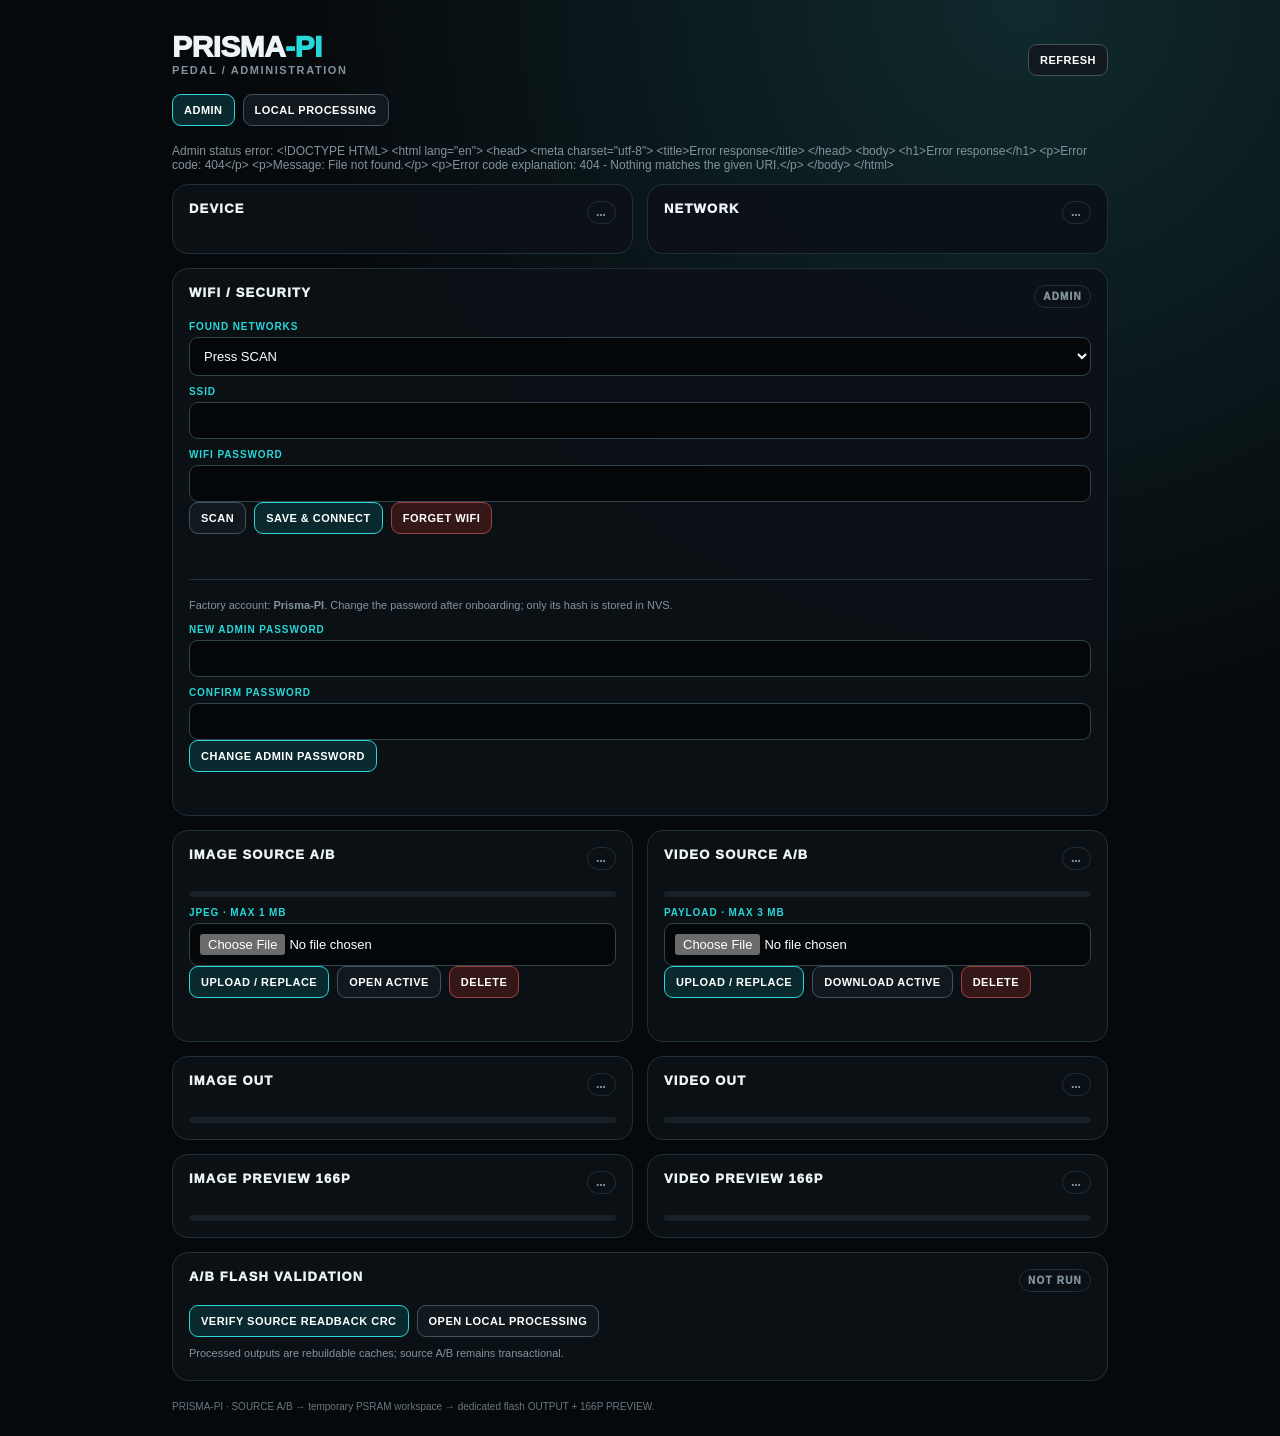
==== commit 682d087b: "core5a: refresh admin branding and output storage dashboard" ====
--- a/main/web/admin.html
+++ b/main/web/admin.html
@@ -1,46 +1,28 @@
 <!doctype html>
-<html>
-<head>
-<meta charset="utf-8">
-<meta name="viewport" content="width=device-width,initial-scale=1,user-scalable=no">
-<title>PRISMA-P ADMIN</title>
-<style>
-:root{color-scheme:dark;--bg:#06090c;--panel:#0b1116;--line:#20303a;--cyan:#28d7d7;--text:#edf4f7;--muted:#82939d;--good:#57e86f;--bad:#ff6b6b}*{box-sizing:border-box}body{margin:0;background:radial-gradient(circle at 80% 0,#102a2d 0,#06090c 42%);color:var(--text);font-family:-apple-system,BlinkMacSystemFont,"Segoe UI",sans-serif}.wrap{max-width:980px;margin:auto;padding:22px}.brand{display:flex;align-items:flex-end;justify-content:space-between;gap:16px;margin:8px 0 18px}.logo{font-size:28px;font-weight:950}.logo span{color:var(--cyan)}.tag{font-size:11px;letter-spacing:1.6px;color:var(--muted);font-weight:800}.nav{display:flex;gap:8px;margin-bottom:18px}.tab,.btn{appearance:none;border:1px solid #42535e;background:#11191f;color:#fff;border-radius:9px;padding:9px 11px;font-size:11px;font-weight:900;letter-spacing:.5px;text-decoration:none;cursor:pointer}.tab.active,.btn.primary{border-color:var(--cyan);background:#0a292e}.btn.danger{border-color:#9b4242;background:#351717}.grid{display:grid;grid-template-columns:repeat(12,1fr);gap:14px}.card{grid-column:span 6;background:#0b1116e8;border:1px solid var(--line);border-radius:16px;padding:16px}.wide{grid-column:1/-1}.title{display:flex;align-items:center;justify-content:space-between;gap:8px;font-size:13px;font-weight:950;letter-spacing:1.2px;margin-bottom:13px}.pill{font-size:10px;border:1px solid var(--line);border-radius:999px;padding:5px 8px;color:var(--muted)}.good{color:var(--good);border-color:#265d34}.bad{color:var(--bad);border-color:#603030}.kv{display:grid;grid-template-columns:145px 1fr;gap:7px 12px;font-size:12px}.kv b{color:var(--muted)}.media{display:grid;grid-template-columns:145px 1fr;gap:14px}.preview{width:145px;height:145px;border:1px solid var(--line);border-radius:12px;background:#030506;object-fit:contain;overflow:hidden}.preview img{width:100%;height:100%;object-fit:contain}.empty{display:flex;align-items:center;justify-content:center;color:var(--muted);font-size:11px;text-align:center;padding:12px}.actions{display:flex;flex-wrap:wrap;gap:8px;margin-top:12px}.input,.select{width:100%;border:1px solid #31434d;background:#03070a;color:#fff;border-radius:9px;padding:10px;font-size:13px}.label{display:block;font-size:10px;font-weight:900;color:var(--cyan);letter-spacing:.9px;margin:10px 0 5px}.msg{font-size:11px;line-height:1.45;color:var(--muted);min-height:18px;margin-top:9px}.bar{height:6px;background:#172127;border-radius:999px;overflow:hidden;margin-top:8px}.bar i{display:block;height:100%;background:var(--cyan);width:0}.files{margin:0;padding:0;list-style:none;max-height:240px;overflow:auto}.files li{display:flex;justify-content:space-between;gap:12px;padding:8px 0;border-bottom:1px solid #172127;font-size:12px}.files em{font-style:normal;color:var(--muted)}.statusline{font-size:12px;color:var(--muted);margin-bottom:12px}.subsection{border-top:1px solid var(--line);margin-top:18px;padding-top:15px}.subtitle{font-size:11px;font-weight:950;letter-spacing:1px;color:var(--text);margin-bottom:5px}.foot{font-size:10px;color:#667780;line-height:1.5;margin-top:18px}@media(max-width:700px){.card{grid-column:1/-1}.wrap{padding:14px}.media{grid-template-columns:1fr}.preview{width:100%;height:220px}.kv{grid-template-columns:115px 1fr}.brand{align-items:flex-start;flex-direction:column}}
-</style>
-</head>
-<body>
-<div class="wrap">
-  <div class="brand"><div><div class="logo">PRISMA<span>-P</span></div><div class="tag">PEDAL / ADMINISTRATION</div></div><button class="btn" onclick="loadAll()">REFRESH</button></div>
-  <div class="nav"><a class="tab active" href="/admin">ADMIN</a><a class="tab" href="/admin/process">LOCAL PROCESSING</a></div>
-  <div id="topStatus" class="statusline">Loading appliance status…</div>
-  <div class="grid">
-    <section class="card"><div class="title">DEVICE <span id="devicePill" class="pill">…</span></div><div id="deviceKv" class="kv"></div></section>
-    <section class="card"><div class="title">NETWORK <span id="netPill" class="pill">…</span></div><div id="networkKv" class="kv"></div></section>
-
-    <section class="card wide"><div class="title">WIFI CONFIGURATION <span class="pill">ADMIN</span></div><label class="label">FOUND NETWORKS</label><select id="wifiScan" class="select"><option value="">Press SCAN</option></select><label class="label">SSID</label><input id="wifiSsid" class="input" autocapitalize="none" autocomplete="off" spellcheck="false"><label class="label">PASSWORD</label><input id="wifiPass" class="input" type="password" autocomplete="new-password"><div class="actions"><button class="btn" onclick="scanWifi()">SCAN</button><button class="btn primary" onclick="connectWifi()">SAVE & CONNECT</button><button class="btn danger" onclick="resetWifi()">FORGET WIFI</button></div><div id="wifiMsg" class="msg"></div><div class="subsection"><div class="subtitle">ADMIN PASSWORD</div><div class="msg">The factory administrator password can be replaced here. The new password is stored only as a hash in appliance NVS.</div><label class="label">NEW ADMIN PASSWORD</label><input id="adminPass1" class="input" type="password" minlength="8" maxlength="64" autocomplete="new-password"><label class="label">CONFIRM PASSWORD</label><input id="adminPass2" class="input" type="password" minlength="8" maxlength="64" autocomplete="new-password"><div class="actions"><button class="btn primary" onclick="changeAdminPassword()">CHANGE ADMIN PASSWORD</button></div><div id="adminPassMsg" class="msg"></div></div></section>
-
-    <section class="card"><div class="title">IMAGE FILE <span id="imagePill" class="pill">…</span></div><div class="media"><div id="imagePreviewBox" class="preview empty">NO ACTIVE IMAGE</div><div><div id="imageKv" class="kv"></div><div class="bar"><i id="imageBar"></i></div></div></div><label class="label">JPEG · MAX 1 MB</label><input id="imageFile" class="input" type="file" accept="image/jpeg,.jpg,.jpeg"><div class="actions"><button class="btn primary" onclick="uploadImage()">UPLOAD / REPLACE</button><button class="btn" onclick="openImage()">OPEN ACTIVE</button><button class="btn danger" onclick="deleteImage()">DELETE</button></div><div id="imageMsg" class="msg"></div></section>
-
-    <section class="card"><div class="title">VIDEO FILE <span id="videoPill" class="pill">…</span></div><div class="media"><div class="preview empty">VIDEO A/B<br>TRANSACTIONAL STORAGE</div><div><div id="videoKv" class="kv"></div><div class="bar"><i id="videoBar"></i></div></div></div><label class="label">PAYLOAD · MAX 3 MB</label><input id="videoFile" class="input" type="file" accept="video/*,.bin,.prv,.mjpeg,.mjpg"><div class="actions"><button class="btn primary" onclick="uploadVideo()">UPLOAD / REPLACE</button><button class="btn" onclick="openVideo()">DOWNLOAD ACTIVE</button><button class="btn danger" onclick="deleteVideo()">DELETE</button></div><div id="videoMsg" class="msg">Playback format remains intentionally unfrozen.</div></section>
-
-    <section class="card wide"><div class="title">A/B FLASH VALIDATION <span id="verifyPill" class="pill">NOT RUN</span></div><div id="verifyKv" class="kv"></div><div class="actions"><button class="btn primary" onclick="verifyStorage()">VERIFY READBACK CRC</button></div><div id="verifyMsg" class="msg">Reads active payloads back from flash and recalculates CRC.</div></section>
-
-    <section class="card wide"><div class="title">LOCAL GRAPHICS ENGINE <span class="pill">CORE-4F</span></div><div class="msg">Actual rendering runs on the ESP32-S3. The browser is only the trigger and viewer.</div><div class="actions"><a class="btn primary" href="/admin/process">OPEN LOCAL PROCESSING</a></div></section>
-
-    <section class="card wide"><div class="title">LEGACY STORAGE / SPIFFS <span id="spiffsPill" class="pill">…</span></div><div id="spiffsKv" class="kv"></div><ul id="fileList" class="files"></ul></section>
-  </div>
-  <div class="foot">IMAGE and VIDEO use transactional A/B storage. HTTP Basic protects administration but does not encrypt LAN traffic.</div>
-</div>
-<script>
-function q(id){return document.getElementById(id)}function fmt(n){n=Number(n)||0;if(n<1024)return n+' B';if(n<1048576)return(n/1024).toFixed(1)+' KB';return(n/1048576).toFixed(2)+' MB'}function esc(s){return String(s==null?'':s).replace(/[&<>"']/g,function(c){return{'&':'&amp;','<':'&lt;','>':'&gt;','"':'&quot;',"'":'&#39;'}[c]})}function kv(el,obj,keys){el.innerHTML=keys.map(function(x){return'<b>'+esc(x[0])+'</b><span>'+esc(x[1](obj))+'</span>'}).join('')}async function json(url,opt){var r=await fetch(url,Object.assign({cache:'no-store'},opt||{})),t=await r.text();if(!r.ok)throw new Error(t||('HTTP '+r.status));return t?JSON.parse(t):{}}function pill(el,text,ok){el.textContent=text;el.className='pill '+(ok?'good':'bad')}
-function fmtTime(ms){ms=Number(ms)||0;var s=Math.floor(ms/1000),d=Math.floor(s/86400);s%=86400;var h=Math.floor(s/3600);s%=3600;var m=Math.floor(s/60);s%=60;return(d?d+'d ':'')+h+'h '+m+'m '+s+'s'}
-async function loadAll(){q('topStatus').textContent='Refreshing…';try{var a=await json('/api/v1/admin/status?ts='+Date.now()),s=await json('/api/v1/admin/storage?ts='+Date.now()),w=await json('/api/v1/wifi/status?ts='+Date.now());drawAdmin(a,s,w);q('topStatus').innerHTML='<strong>ADMIN READY</strong> · '+esc(a.device_id)+' · '+esc(a.hostname)+'.local'}catch(e){q('topStatus').textContent='Admin status error: '+e.message}}
-function drawAdmin(a,s,w){var sys=a.system||{},net=a.network||{};pill(q('devicePill'),a.device_id||'DEVICE',true);kv(q('deviceKv'),sys,[['Firmware',o=>o.firmware||''],['IDF',o=>o.idf||''],['Uptime',o=>fmtTime(o.uptime_ms)],['Boot count',o=>o.boot_count||0],['Reset',o=>o.reset_reason||''],['Free heap',o=>fmt(o.free_heap)],['Min heap',o=>fmt(o.min_free_heap)],['Largest block',o=>fmt(o.largest_free_block)]]);pill(q('netPill'),net.connected?'CONNECTED':'OFFLINE',!!net.connected);kv(q('networkKv'),net,[['Mode',o=>o.mode||''],['SSID',o=>o.ssid||''],['IP',o=>o.ip||''],['Gateway',o=>o.gateway||''],['DNS',o=>o.dns||''],['RSSI',o=>o.rssi==null?'—':o.rssi+' dBm']]);q('wifiMsg').textContent=w.connected?'Connected to '+w.ssid+' · '+w.ip:'Provisioning · '+(w.ap_ssid||'PRISMA-PI');drawMedia('image',s.image||{});drawMedia('video',s.video||{});var sp=s.legacy_spiffs||{};pill(q('spiffsPill'),sp.mounted?'MOUNTED':'UNAVAILABLE',!!sp.mounted);kv(q('spiffsKv'),sp,[['Used',o=>fmt(o.used)],['Free',o=>fmt(o.free)],['Total',o=>fmt(o.total)],['Files',o=>o.file_count||0]]);var f=Array.isArray(sp.files)?sp.files:[];q('fileList').innerHTML=f.length?f.map(x=>'<li><span>'+esc(x.name)+'</span><em>'+fmt(x.size)+'</em></li>').join(''):'<li><span>No files</span><em>—</em></li>'}
-function drawMedia(k,m){pill(q(k+'Pill'),m.valid?'ACTIVE '+m.active_bank:'EMPTY',!!m.valid);kv(q(k+'Kv'),m,[['Active bank',o=>o.active_bank||'-'],['Generation',o=>o.generation||0],['Size',o=>fmt(o.size)],['Capacity',o=>fmt(o.capacity)],['CRC32',o=>o.crc32||'00000000']]);q(k+'Bar').style.width=Math.min(100,((Number(m.size)||0)/(Number(m.capacity)||1))*100)+'%';if(k==='image'){var b=q('imagePreviewBox');if(m.valid){b.className='preview';b.innerHTML='<img src="/api/v1/image?ts='+Date.now()+'">'}else{b.className='preview empty';b.textContent='NO ACTIVE IMAGE'}}}
-async function scanWifi(){q('wifiMsg').textContent='Scanning…';try{var r=await json('/api/v1/wifi/scan?ts='+Date.now()),a=Array.isArray(r.networks)?r.networks:[],s=q('wifiScan');s.innerHTML='<option value="">Select a network</option>';a.forEach(n=>{if(!n.ssid)return;var o=document.createElement('option');o.value=n.ssid;o.textContent=n.ssid+' ('+n.rssi+' dBm)';s.appendChild(o)});q('wifiMsg').textContent=a.length?'Select network and enter password.':'No networks found.'}catch(e){q('wifiMsg').textContent=e.message}}q('wifiScan').addEventListener('change',function(){if(this.value)q('wifiSsid').value=this.value});async function connectWifi(){var ssid=q('wifiSsid').value.trim(),password=q('wifiPass').value;if(!ssid)return q('wifiMsg').textContent='SSID required.';q('wifiMsg').textContent='Saving and restarting…';try{await json('/api/v1/wifi/connect',{method:'POST',headers:{'Content-Type':'application/json'},body:JSON.stringify({ssid:ssid,password:password})});q('wifiMsg').textContent='Saved. Restarting.'}catch(e){q('wifiMsg').textContent='Connection may close during reboot: '+e.message}}async function resetWifi(){if(!confirm('Forget saved Wi-Fi?'))return;try{await json('/api/v1/wifi/reset',{method:'POST'});q('wifiMsg').textContent='Wi-Fi cleared. Restarting.'}catch(e){q('wifiMsg').textContent=e.message}}
-async function changeAdminPassword(){var a=q('adminPass1').value,b=q('adminPass2').value,m=q('adminPassMsg');if(a.length<8||a.length>64)return m.textContent='Password must be 8-64 characters.';if(a!==b)return m.textContent='Passwords do not match.';m.textContent='Saving new administrator password…';try{await json('/api/v1/admin/password',{method:'POST',headers:{'Content-Type':'application/json'},body:JSON.stringify({new_password:a,confirm_password:b})});q('adminPass1').value='';q('adminPass2').value='';m.textContent='Password changed. Reloading; enter the new credentials when prompted.';setTimeout(()=>location.reload(),900)}catch(e){m.textContent='Password change failed: '+e.message}}
-function upload(k,max){var i=q(k+'File'),m=q(k+'Msg'),f=i.files&&i.files[0];if(!f)return m.textContent='Choose a file first.';if(f.size>max)return m.textContent='File too large: '+fmt(f.size);if(k==='image'&&!(/\.jpe?g$/i.test(f.name)||f.type==='image/jpeg'))return m.textContent='IMAGE must be JPEG.';m.textContent='Uploading…';var x=new XMLHttpRequest();x.open('PUT','/api/v1/'+k,true);x.upload.onprogress=e=>{if(e.lengthComputable)m.textContent='Uploading '+Math.round(e.loaded*100/e.total)+'%'};x.onload=()=>{m.textContent=x.status>=200&&x.status<300?'Committed atomically.':'Upload failed: '+x.responseText;if(x.status>=200&&x.status<300)loadAll()};x.onerror=()=>m.textContent='Upload interrupted; previous bank remains active.';x.send(f)}function uploadImage(){upload('image',1024*1024)}function uploadVideo(){upload('video',3*1024*1024)}async function remove(k){if(!confirm('Delete active '+k.toUpperCase()+'?'))return;try{await json('/api/v1/'+k,{method:'DELETE'});q(k+'Msg').textContent='Deleted.';loadAll()}catch(e){q(k+'Msg').textContent=e.message}}function deleteImage(){remove('image')}function deleteVideo(){remove('video')}function openImage(){window.open('/api/v1/image?ts='+Date.now(),'_blank')}function openVideo(){window.open('/api/v1/video?ts='+Date.now(),'_blank')}
-async function verifyStorage(){q('verifyMsg').textContent='Reading flash and calculating CRC…';try{var v=await json('/api/v1/admin/storage/verify?ts='+Date.now()),i=v.image||{},d=v.video||{},ok=(!i.valid||i.crc_match)&&(!d.valid||d.crc_match);pill(q('verifyPill'),ok?'VERIFIED':'FAILED',ok);kv(q('verifyKv'),v,[['IMAGE',()=>i.status+' · '+(i.active_bank||'-')+' → '+(i.inactive_bank||'-')],['IMAGE CRC',()=>i.valid?(i.actual_crc32+' / '+i.expected_crc32):'empty'],['VIDEO',()=>d.status+' · '+(d.active_bank||'-')+' → '+(d.inactive_bank||'-')],['VIDEO CRC',()=>d.valid?(d.actual_crc32+' / '+d.expected_crc32):'empty'],['Recovered boot',()=>String(!!i.recovered_on_boot||!!d.recovered_on_boot)]]);q('verifyMsg').textContent=ok?'Physical flash readback matches committed metadata.':'CRC mismatch detected.'}catch(e){pill(q('verifyPill'),'ERROR',false);q('verifyMsg').textContent=e.message}}
+<html><head><meta charset="utf-8"><meta name="viewport" content="width=device-width,initial-scale=1,user-scalable=no"><title>PRISMA-PI ADMIN</title><style>
+:root{color-scheme:dark;--bg:#06090c;--panel:#0b1116;--line:#20303a;--cyan:#28d7d7;--text:#edf4f7;--muted:#82939d;--good:#57e86f;--bad:#ff6b6b}*{box-sizing:border-box}body{margin:0;background:radial-gradient(circle at 80% 0,#102a2d 0,#06090c 42%);color:var(--text);font-family:-apple-system,BlinkMacSystemFont,"Segoe UI",sans-serif}.wrap{max-width:980px;margin:auto;padding:22px}.brand{display:flex;align-items:flex-end;justify-content:space-between;gap:16px;margin:8px 0 18px}.logo{font-size:30px;font-weight:950;letter-spacing:-.6px}.logo span{color:var(--cyan)}.tag{font-size:11px;letter-spacing:1.6px;color:var(--muted);font-weight:800}.nav,.actions{display:flex;gap:8px;flex-wrap:wrap}.nav{margin-bottom:18px}.tab,.btn{appearance:none;border:1px solid #42535e;background:#11191f;color:#fff;border-radius:9px;padding:9px 11px;font-size:11px;font-weight:900;letter-spacing:.5px;text-decoration:none;cursor:pointer}.tab.active,.btn.primary{border-color:var(--cyan);background:#0a292e}.btn.danger{border-color:#9b4242;background:#351717}.grid{display:grid;grid-template-columns:repeat(12,1fr);gap:14px}.card{grid-column:span 6;background:#0b1116e8;border:1px solid var(--line);border-radius:16px;padding:16px}.wide{grid-column:1/-1}.title{display:flex;justify-content:space-between;gap:8px;font-size:13px;font-weight:950;letter-spacing:1.2px;margin-bottom:13px}.pill{font-size:10px;border:1px solid var(--line);border-radius:999px;padding:5px 8px;color:var(--muted)}.good{color:var(--good);border-color:#265d34}.bad{color:var(--bad);border-color:#603030}.kv{display:grid;grid-template-columns:145px 1fr;gap:7px 12px;font-size:12px}.kv b{color:var(--muted)}.input,.select{width:100%;border:1px solid #31434d;background:#03070a;color:#fff;border-radius:9px;padding:10px;font-size:13px}.label{display:block;font-size:10px;font-weight:900;color:var(--cyan);letter-spacing:.9px;margin:10px 0 5px}.msg{font-size:11px;line-height:1.45;color:var(--muted);min-height:18px;margin-top:9px}.bar{height:6px;background:#172127;border-radius:999px;overflow:hidden;margin-top:8px}.bar i{display:block;height:100%;background:var(--cyan);width:0}.statusline{font-size:12px;color:var(--muted);margin-bottom:12px}.hint{font-size:11px;color:var(--muted);line-height:1.45}.foot{font-size:10px;color:#667780;line-height:1.5;margin-top:18px}@media(max-width:700px){.card{grid-column:1/-1}.wrap{padding:14px}.kv{grid-template-columns:112px 1fr}.brand{align-items:flex-start;flex-direction:column}}
+</style></head><body><div class="wrap">
+<div class="brand"><div><div class="logo">PRISMA<span>-PI</span></div><div class="tag">PEDAL / ADMINISTRATION</div></div><button class="btn" onclick="loadAll()">REFRESH</button></div>
+<div class="nav"><a class="tab active" href="/admin">ADMIN</a><a class="tab" href="/admin/process">LOCAL PROCESSING</a></div><div id="top" class="statusline">Loading…</div>
+<div class="grid">
+<section class="card"><div class="title">DEVICE <span id="devPill" class="pill">…</span></div><div id="dev" class="kv"></div></section>
+<section class="card"><div class="title">NETWORK <span id="netPill" class="pill">…</span></div><div id="net" class="kv"></div></section>
+<section class="card wide"><div class="title">WIFI / SECURITY <span class="pill">ADMIN</span></div><label class="label">FOUND NETWORKS</label><select id="wifiScan" class="select"><option value="">Press SCAN</option></select><label class="label">SSID</label><input id="ssid" class="input" autocapitalize="none" autocomplete="off"><label class="label">WIFI PASSWORD</label><input id="wifiPass" class="input" type="password"><div class="actions"><button class="btn" onclick="scanWifi()">SCAN</button><button class="btn primary" onclick="connectWifi()">SAVE & CONNECT</button><button class="btn danger" onclick="resetWifi()">FORGET WIFI</button></div><div id="wifiMsg" class="msg"></div><hr style="border:0;border-top:1px solid var(--line);margin:18px 0"><div class="hint">Factory account: <b>Prisma-PI</b>. Change the password after onboarding; only its hash is stored in NVS.</div><label class="label">NEW ADMIN PASSWORD</label><input id="newPass" class="input" type="password"><label class="label">CONFIRM PASSWORD</label><input id="confirmPass" class="input" type="password"><div class="actions"><button class="btn primary" onclick="changePassword()">CHANGE ADMIN PASSWORD</button></div><div id="passMsg" class="msg"></div></section>
+<section class="card"><div class="title">IMAGE SOURCE A/B <span id="imagePill" class="pill">…</span></div><div id="imageKv" class="kv"></div><div class="bar"><i id="imageBar"></i></div><label class="label">JPEG · MAX 1 MB</label><input id="imageFile" class="input" type="file" accept="image/jpeg,.jpg,.jpeg"><div class="actions"><button class="btn primary" onclick="upload('image',1048576)">UPLOAD / REPLACE</button><button class="btn" onclick="window.open('/api/v1/image?ts='+Date.now(),'_blank')">OPEN ACTIVE</button><button class="btn danger" onclick="removeMedia('image')">DELETE</button></div><div id="imageMsg" class="msg"></div></section>
+<section class="card"><div class="title">VIDEO SOURCE A/B <span id="videoPill" class="pill">…</span></div><div id="videoKv" class="kv"></div><div class="bar"><i id="videoBar"></i></div><label class="label">PAYLOAD · MAX 3 MB</label><input id="videoFile" class="input" type="file"><div class="actions"><button class="btn primary" onclick="upload('video',3145728)">UPLOAD / REPLACE</button><button class="btn" onclick="window.open('/api/v1/video?ts='+Date.now(),'_blank')">DOWNLOAD ACTIVE</button><button class="btn danger" onclick="removeMedia('video')">DELETE</button></div><div id="videoMsg" class="msg"></div></section>
+<section class="card"><div class="title">IMAGE OUT <span id="image_outPill" class="pill">…</span></div><div id="image_outKv" class="kv"></div><div class="bar"><i id="image_outBar"></i></div></section>
+<section class="card"><div class="title">VIDEO OUT <span id="video_outPill" class="pill">…</span></div><div id="video_outKv" class="kv"></div><div class="bar"><i id="video_outBar"></i></div></section>
+<section class="card"><div class="title">IMAGE PREVIEW 166P <span id="image_previewPill" class="pill">…</span></div><div id="image_previewKv" class="kv"></div><div class="bar"><i id="image_previewBar"></i></div></section>
+<section class="card"><div class="title">VIDEO PREVIEW 166P <span id="video_previewPill" class="pill">…</span></div><div id="video_previewKv" class="kv"></div><div class="bar"><i id="video_previewBar"></i></div></section>
+<section class="card wide"><div class="title">A/B FLASH VALIDATION <span id="verifyPill" class="pill">NOT RUN</span></div><div id="verifyKv" class="kv"></div><div class="actions"><button class="btn primary" onclick="verifyStorage()">VERIFY SOURCE READBACK CRC</button><a class="btn" href="/admin/process">OPEN LOCAL PROCESSING</a></div><div id="verifyMsg" class="msg">Processed outputs are rebuildable caches; source A/B remains transactional.</div></section>
+</div><div class="foot">PRISMA-PI · SOURCE A/B → temporary PSRAM workspace → dedicated flash OUTPUT + 166P PREVIEW.</div></div><script>
+function q(x){return document.getElementById(x)}function fmt(n){n=Number(n)||0;if(n<1024)return n+' B';if(n<1048576)return(n/1024).toFixed(1)+' KB';return(n/1048576).toFixed(2)+' MB'}function esc(s){return String(s==null?'':s).replace(/[&<>"']/g,c=>({'&':'&amp;','<':'&lt;','>':'&gt;','"':'&quot;',"'":'&#39;'}[c]))}function pill(el,t,ok){el.textContent=t;el.className='pill '+(ok?'good':'bad')}function kv(el,a){el.innerHTML=a.map(x=>'<b>'+esc(x[0])+'</b><span>'+esc(x[1])+'</span>').join('')}async function json(url,opt){let r=await fetch(url,Object.assign({cache:'no-store'},opt||{})),t=await r.text();if(!r.ok)throw Error(t||('HTTP '+r.status));return t?JSON.parse(t):{}}
+async function loadAll(){q('top').textContent='Refreshing…';try{let a=await json('/api/v1/admin/status?ts='+Date.now()),s=await json('/api/v1/admin/storage?ts='+Date.now()),w=await json('/api/v1/wifi/status?ts='+Date.now());let sys=a.system||{},net=a.network||{};pill(q('devPill'),a.device_id||'DEVICE',true);kv(q('dev'),[['Firmware',sys.firmware||''],['Uptime',Math.round((sys.uptime_ms||0)/1000)+' s'],['Free heap',fmt(sys.free_heap)],['Reset',sys.reset_reason||'']]);pill(q('netPill'),net.connected?'CONNECTED':'OFFLINE',!!net.connected);kv(q('net'),[['Mode',net.mode||''],['SSID',net.ssid||''],['IP',net.ip||''],['RSSI',net.rssi==null?'—':net.rssi+' dBm']]);q('wifiMsg').textContent=w.connected?'Connected to '+w.ssid+' · '+w.ip:'Provisioning · '+(w.ap_ssid||'PRISMA-PI');drawSource('image',s.image||{});drawSource('video',s.video||{});drawOut('image_out',s.image_out||{});drawOut('video_out',s.video_out||{});drawOut('image_preview',s.image_preview||{});drawOut('video_preview',s.video_preview||{});q('top').innerHTML='<strong>ADMIN READY</strong> · '+esc(a.device_id||'PRISMA-PI')+' · '+esc(a.hostname||'prisma-pi')+'.local'}catch(e){q('top').textContent='Admin status error: '+e.message}}
+function drawSource(k,m){pill(q(k+'Pill'),m.valid?'ACTIVE '+(m.active_bank||''):'EMPTY',!!m.valid);kv(q(k+'Kv'),[['Bank',m.active_bank||'-'],['Generation',m.generation||0],['Size',fmt(m.size)],['Capacity',fmt(m.capacity)],['CRC32',m.crc32||'00000000']]);q(k+'Bar').style.width=Math.min(100,(Number(m.size)||0)/(Number(m.capacity)||1)*100)+'%'}
+function drawOut(k,m){pill(q(k+'Pill'),m.valid?'READY':'EMPTY',!!m.valid);kv(q(k+'Kv'),[['Resolution',m.valid?(m.width+' × '+m.height):'—'],['Frames',m.frames||0],['Source gen',m.source_generation||0],['Size',fmt(m.size)],['Capacity',fmt(m.capacity)]]);q(k+'Bar').style.width=Math.min(100,(Number(m.size)||0)/(Number(m.capacity)||1)*100)+'%'}
+async function scanWifi(){q('wifiMsg').textContent='Scanning…';try{let r=await json('/api/v1/wifi/scan?ts='+Date.now()),a=r.networks||[],s=q('wifiScan');s.innerHTML='<option value="">Select a network</option>';a.forEach(n=>{if(!n.ssid)return;let o=document.createElement('option');o.value=n.ssid;o.textContent=n.ssid+' ('+n.rssi+' dBm)';s.appendChild(o)});q('wifiMsg').textContent=a.length?'Select network and enter password.':'No networks found.'}catch(e){q('wifiMsg').textContent=e.message}}q('wifiScan').addEventListener('change',function(){if(this.value)q('ssid').value=this.value});async function connectWifi(){let ssid=q('ssid').value.trim(),password=q('wifiPass').value;if(!ssid)return q('wifiMsg').textContent='SSID required.';try{await json('/api/v1/wifi/connect',{method:'POST',headers:{'Content-Type':'application/json'},body:JSON.stringify({ssid,password})});q('wifiMsg').textContent='Saved. Restarting.'}catch(e){q('wifiMsg').textContent='Connection may close during reboot: '+e.message}}async function resetWifi(){if(!confirm('Forget saved Wi-Fi?'))return;try{await json('/api/v1/wifi/reset',{method:'POST'});q('wifiMsg').textContent='Wi-Fi cleared. Restarting.'}catch(e){q('wifiMsg').textContent=e.message}}
+async function changePassword(){let a=q('newPass').value,b=q('confirmPass').value;if(a.length<8)return q('passMsg').textContent='Minimum 8 characters.';if(a!==b)return q('passMsg').textContent='Passwords do not match.';try{await json('/api/v1/admin/password',{method:'POST',headers:{'Content-Type':'application/json'},body:JSON.stringify({new_password:a,confirm_password:b})});q('passMsg').textContent='Password changed. Browser may request the new credentials.';q('newPass').value='';q('confirmPass').value=''}catch(e){q('passMsg').textContent=e.message}}
+function upload(k,max){let f=q(k+'File').files&&q(k+'File').files[0],m=q(k+'Msg');if(!f)return m.textContent='Choose a file first.';if(f.size>max)return m.textContent='File too large: '+fmt(f.size);m.textContent='Uploading…';let x=new XMLHttpRequest();x.open('PUT','/api/v1/'+k,true);x.upload.onprogress=e=>{if(e.lengthComputable)m.textContent='Uploading '+Math.round(e.loaded*100/e.total)+'%'};x.onload=()=>{m.textContent=x.status>=200&&x.status<300?'Committed atomically; processed caches invalidated.':'Upload failed: '+x.responseText;if(x.status>=200&&x.status<300)loadAll()};x.onerror=()=>m.textContent='Upload interrupted; previous source remains active.';x.send(f)}async function removeMedia(k){if(!confirm('Delete active '+k.toUpperCase()+'?'))return;try{await json('/api/v1/'+k,{method:'DELETE'});q(k+'Msg').textContent='Deleted.';loadAll()}catch(e){q(k+'Msg').textContent=e.message}}
+async function verifyStorage(){q('verifyMsg').textContent='Reading source flash and calculating CRC…';try{let v=await json('/api/v1/admin/storage/verify?ts='+Date.now()),i=v.image||{},d=v.video||{},ok=(!i.valid||i.crc_match)&&(!d.valid||d.crc_match);pill(q('verifyPill'),ok?'VERIFIED':'FAILED',ok);kv(q('verifyKv'),[['IMAGE',i.valid?(i.actual_crc32+' / '+i.expected_crc32):'empty'],['VIDEO',d.valid?(d.actual_crc32+' / '+d.expected_crc32):'empty'],['Recovered boot',String(!!i.recovered_on_boot||!!d.recovered_on_boot)]]);q('verifyMsg').textContent=ok?'Source A/B readback matches committed metadata.':'CRC mismatch detected.'}catch(e){pill(q('verifyPill'),'ERROR',false);q('verifyMsg').textContent=e.message}}
 loadAll();
-</script>
-</body></html>+</script></body></html>
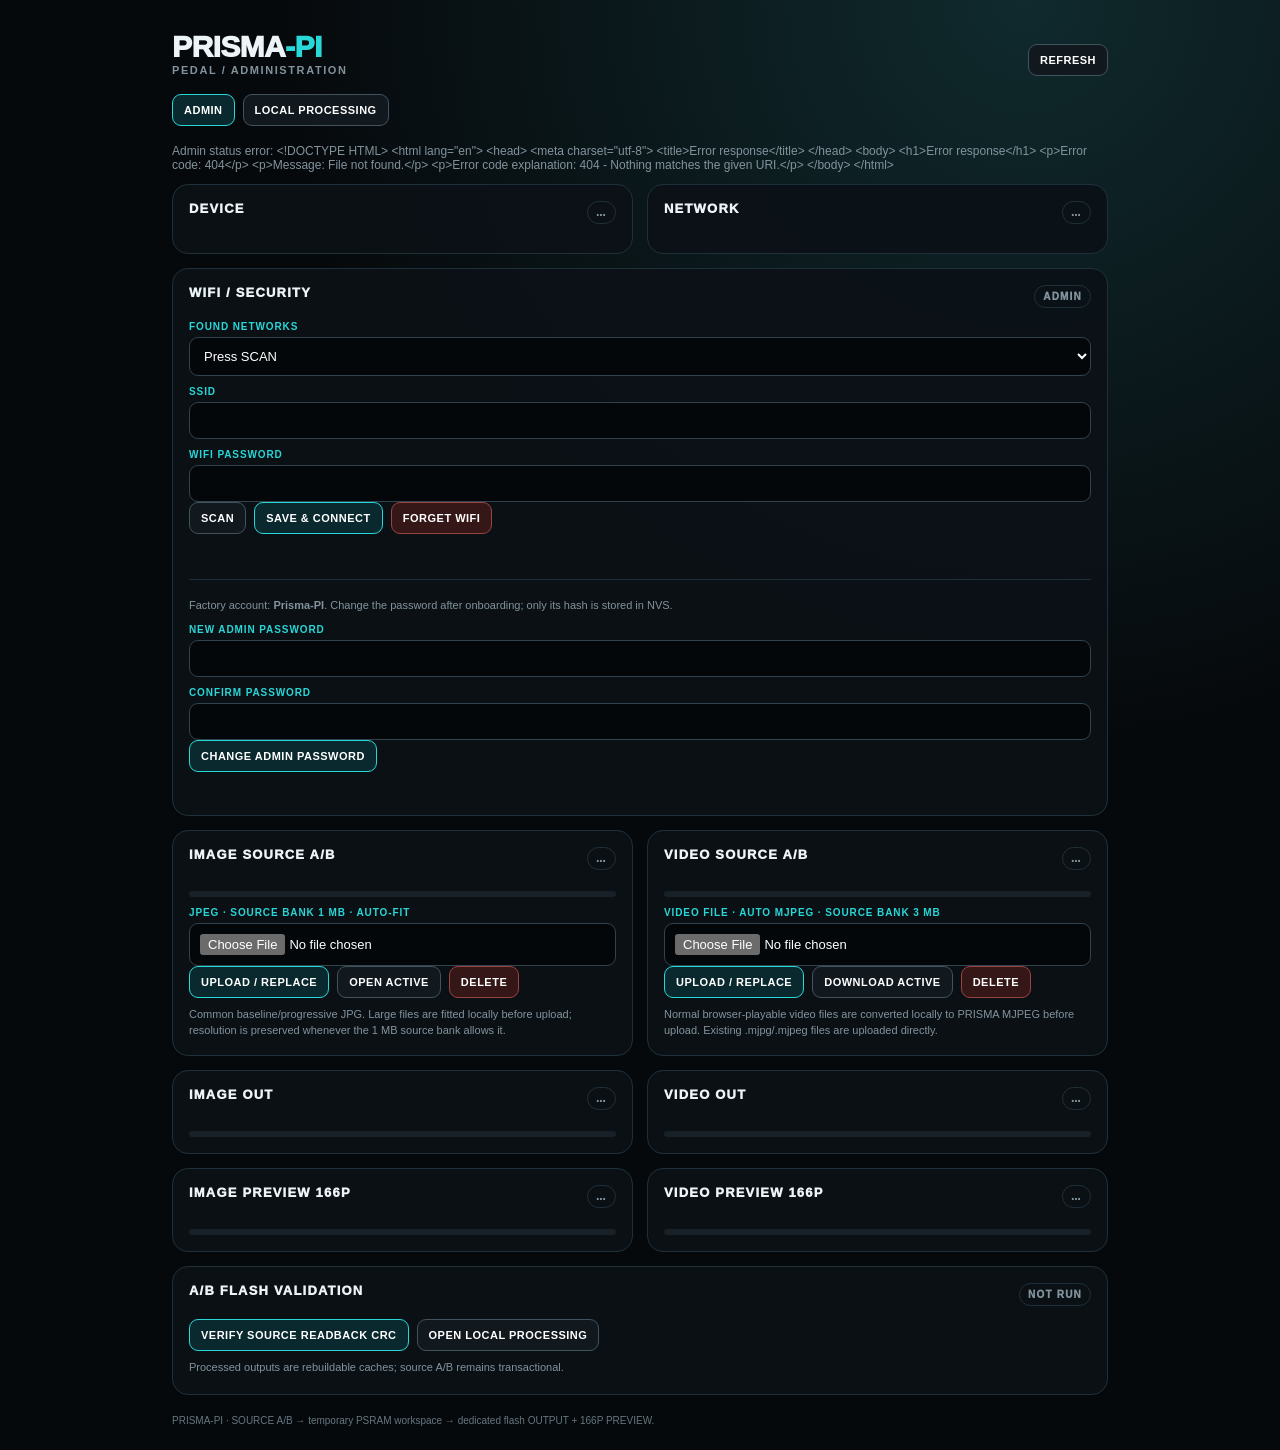
==== commit 554e6eb2: "core5e: auto-fit common image and video uploads" ====
--- a/main/web/admin.html
+++ b/main/web/admin.html
@@ -8,21 +8,32 @@
 <section class="card"><div class="title">DEVICE <span id="devPill" class="pill">…</span></div><div id="dev" class="kv"></div></section>
 <section class="card"><div class="title">NETWORK <span id="netPill" class="pill">…</span></div><div id="net" class="kv"></div></section>
 <section class="card wide"><div class="title">WIFI / SECURITY <span class="pill">ADMIN</span></div><label class="label">FOUND NETWORKS</label><select id="wifiScan" class="select"><option value="">Press SCAN</option></select><label class="label">SSID</label><input id="ssid" class="input" autocapitalize="none" autocomplete="off"><label class="label">WIFI PASSWORD</label><input id="wifiPass" class="input" type="password"><div class="actions"><button class="btn" onclick="scanWifi()">SCAN</button><button class="btn primary" onclick="connectWifi()">SAVE & CONNECT</button><button class="btn danger" onclick="resetWifi()">FORGET WIFI</button></div><div id="wifiMsg" class="msg"></div><hr style="border:0;border-top:1px solid var(--line);margin:18px 0"><div class="hint">Factory account: <b>Prisma-PI</b>. Change the password after onboarding; only its hash is stored in NVS.</div><label class="label">NEW ADMIN PASSWORD</label><input id="newPass" class="input" type="password"><label class="label">CONFIRM PASSWORD</label><input id="confirmPass" class="input" type="password"><div class="actions"><button class="btn primary" onclick="changePassword()">CHANGE ADMIN PASSWORD</button></div><div id="passMsg" class="msg"></div></section>
-<section class="card"><div class="title">IMAGE SOURCE A/B <span id="imagePill" class="pill">…</span></div><div id="imageKv" class="kv"></div><div class="bar"><i id="imageBar"></i></div><label class="label">JPEG · MAX 1 MB</label><input id="imageFile" class="input" type="file" accept="image/jpeg,.jpg,.jpeg"><div class="actions"><button class="btn primary" onclick="upload('image',1048576)">UPLOAD / REPLACE</button><button class="btn" onclick="window.open('/api/v1/image?ts='+Date.now(),'_blank')">OPEN ACTIVE</button><button class="btn danger" onclick="removeMedia('image')">DELETE</button></div><div id="imageMsg" class="msg"></div></section>
-<section class="card"><div class="title">VIDEO SOURCE A/B <span id="videoPill" class="pill">…</span></div><div id="videoKv" class="kv"></div><div class="bar"><i id="videoBar"></i></div><label class="label">PAYLOAD · MAX 3 MB</label><input id="videoFile" class="input" type="file"><div class="actions"><button class="btn primary" onclick="upload('video',3145728)">UPLOAD / REPLACE</button><button class="btn" onclick="window.open('/api/v1/video?ts='+Date.now(),'_blank')">DOWNLOAD ACTIVE</button><button class="btn danger" onclick="removeMedia('video')">DELETE</button></div><div id="videoMsg" class="msg"></div></section>
+<section class="card"><div class="title">IMAGE SOURCE A/B <span id="imagePill" class="pill">…</span></div><div id="imageKv" class="kv"></div><div class="bar"><i id="imageBar"></i></div><label class="label">JPEG · SOURCE BANK 1 MB · AUTO-FIT</label><input id="imageFile" class="input" type="file" accept="image/jpeg,.jpg,.jpeg"><div class="actions"><button class="btn primary" onclick="uploadImage()">UPLOAD / REPLACE</button><button class="btn" onclick="window.open('/api/v1/image?ts='+Date.now(),'_blank')">OPEN ACTIVE</button><button class="btn danger" onclick="removeMedia('image')">DELETE</button></div><div id="imageMsg" class="msg">Common baseline/progressive JPG. Large files are fitted locally before upload; resolution is preserved whenever the 1 MB source bank allows it.</div></section>
+<section class="card"><div class="title">VIDEO SOURCE A/B <span id="videoPill" class="pill">…</span></div><div id="videoKv" class="kv"></div><div class="bar"><i id="videoBar"></i></div><label class="label">VIDEO FILE · AUTO MJPEG · SOURCE BANK 3 MB</label><input id="videoFile" class="input" type="file" accept="video/*,.mjpg,.mjpeg"><div class="actions"><button class="btn primary" onclick="uploadVideo()">UPLOAD / REPLACE</button><button class="btn" onclick="window.open('/api/v1/video?ts='+Date.now(),'_blank')">DOWNLOAD ACTIVE</button><button class="btn danger" onclick="removeMedia('video')">DELETE</button></div><div id="videoMsg" class="msg">Normal browser-playable video files are converted locally to PRISMA MJPEG before upload. Existing .mjpg/.mjpeg files are uploaded directly.</div></section>
 <section class="card"><div class="title">IMAGE OUT <span id="image_outPill" class="pill">…</span></div><div id="image_outKv" class="kv"></div><div class="bar"><i id="image_outBar"></i></div></section>
 <section class="card"><div class="title">VIDEO OUT <span id="video_outPill" class="pill">…</span></div><div id="video_outKv" class="kv"></div><div class="bar"><i id="video_outBar"></i></div></section>
 <section class="card"><div class="title">IMAGE PREVIEW 166P <span id="image_previewPill" class="pill">…</span></div><div id="image_previewKv" class="kv"></div><div class="bar"><i id="image_previewBar"></i></div></section>
 <section class="card"><div class="title">VIDEO PREVIEW 166P <span id="video_previewPill" class="pill">…</span></div><div id="video_previewKv" class="kv"></div><div class="bar"><i id="video_previewBar"></i></div></section>
 <section class="card wide"><div class="title">A/B FLASH VALIDATION <span id="verifyPill" class="pill">NOT RUN</span></div><div id="verifyKv" class="kv"></div><div class="actions"><button class="btn primary" onclick="verifyStorage()">VERIFY SOURCE READBACK CRC</button><a class="btn" href="/admin/process">OPEN LOCAL PROCESSING</a></div><div id="verifyMsg" class="msg">Processed outputs are rebuildable caches; source A/B remains transactional.</div></section>
 </div><div class="foot">PRISMA-PI · SOURCE A/B → temporary PSRAM workspace → dedicated flash OUTPUT + 166P PREVIEW.</div></div><script>
+const IMAGE_BANK_LIMIT=1048576,VIDEO_BANK_LIMIT=3145728,VIDEO_FPS=5,VIDEO_MAX_FRAMES=180;
 function q(x){return document.getElementById(x)}function fmt(n){n=Number(n)||0;if(n<1024)return n+' B';if(n<1048576)return(n/1024).toFixed(1)+' KB';return(n/1048576).toFixed(2)+' MB'}function esc(s){return String(s==null?'':s).replace(/[&<>"']/g,c=>({'&':'&amp;','<':'&lt;','>':'&gt;','"':'&quot;',"'":'&#39;'}[c]))}function pill(el,t,ok){el.textContent=t;el.className='pill '+(ok?'good':'bad')}function kv(el,a){el.innerHTML=a.map(x=>'<b>'+esc(x[0])+'</b><span>'+esc(x[1])+'</span>').join('')}async function json(url,opt){let r=await fetch(url,Object.assign({cache:'no-store'},opt||{})),t=await r.text();if(!r.ok)throw Error(t||('HTTP '+r.status));return t?JSON.parse(t):{}}
 async function loadAll(){q('top').textContent='Refreshing…';try{let a=await json('/api/v1/admin/status?ts='+Date.now()),s=await json('/api/v1/admin/storage?ts='+Date.now()),w=await json('/api/v1/wifi/status?ts='+Date.now());let sys=a.system||{},net=a.network||{};pill(q('devPill'),a.device_id||'DEVICE',true);kv(q('dev'),[['Firmware',sys.firmware||''],['Uptime',Math.round((sys.uptime_ms||0)/1000)+' s'],['Free heap',fmt(sys.free_heap)],['Reset',sys.reset_reason||'']]);pill(q('netPill'),net.connected?'CONNECTED':'OFFLINE',!!net.connected);kv(q('net'),[['Mode',net.mode||''],['SSID',net.ssid||''],['IP',net.ip||''],['RSSI',net.rssi==null?'—':net.rssi+' dBm']]);q('wifiMsg').textContent=w.connected?'Connected to '+w.ssid+' · '+w.ip:'Provisioning · '+(w.ap_ssid||'PRISMA-PI');drawSource('image',s.image||{});drawSource('video',s.video||{});drawOut('image_out',s.image_out||{});drawOut('video_out',s.video_out||{});drawOut('image_preview',s.image_preview||{});drawOut('video_preview',s.video_preview||{});q('top').innerHTML='<strong>ADMIN READY</strong> · '+esc(a.device_id||'PRISMA-PI')+' · '+esc(a.hostname||'prisma-pi')+'.local'}catch(e){q('top').textContent='Admin status error: '+e.message}}
 function drawSource(k,m){pill(q(k+'Pill'),m.valid?'ACTIVE '+(m.active_bank||''):'EMPTY',!!m.valid);kv(q(k+'Kv'),[['Bank',m.active_bank||'-'],['Generation',m.generation||0],['Size',fmt(m.size)],['Capacity',fmt(m.capacity)],['CRC32',m.crc32||'00000000']]);q(k+'Bar').style.width=Math.min(100,(Number(m.size)||0)/(Number(m.capacity)||1)*100)+'%'}
 function drawOut(k,m){pill(q(k+'Pill'),m.valid?'READY':'EMPTY',!!m.valid);kv(q(k+'Kv'),[['Resolution',m.valid?(m.width+' × '+m.height):'—'],['Frames',m.frames||0],['Source gen',m.source_generation||0],['Size',fmt(m.size)],['Capacity',fmt(m.capacity)]]);q(k+'Bar').style.width=Math.min(100,(Number(m.size)||0)/(Number(m.capacity)||1)*100)+'%'}
 async function scanWifi(){q('wifiMsg').textContent='Scanning…';try{let r=await json('/api/v1/wifi/scan?ts='+Date.now()),a=r.networks||[],s=q('wifiScan');s.innerHTML='<option value="">Select a network</option>';a.forEach(n=>{if(!n.ssid)return;let o=document.createElement('option');o.value=n.ssid;o.textContent=n.ssid+' ('+n.rssi+' dBm)';s.appendChild(o)});q('wifiMsg').textContent=a.length?'Select network and enter password.':'No networks found.'}catch(e){q('wifiMsg').textContent=e.message}}q('wifiScan').addEventListener('change',function(){if(this.value)q('ssid').value=this.value});async function connectWifi(){let ssid=q('ssid').value.trim(),password=q('wifiPass').value;if(!ssid)return q('wifiMsg').textContent='SSID required.';try{await json('/api/v1/wifi/connect',{method:'POST',headers:{'Content-Type':'application/json'},body:JSON.stringify({ssid,password})});q('wifiMsg').textContent='Saved. Restarting.'}catch(e){q('wifiMsg').textContent='Connection may close during reboot: '+e.message}}async function resetWifi(){if(!confirm('Forget saved Wi-Fi?'))return;try{await json('/api/v1/wifi/reset',{method:'POST'});q('wifiMsg').textContent='Wi-Fi cleared. Restarting.'}catch(e){q('wifiMsg').textContent=e.message}}
 async function changePassword(){let a=q('newPass').value,b=q('confirmPass').value;if(a.length<8)return q('passMsg').textContent='Minimum 8 characters.';if(a!==b)return q('passMsg').textContent='Passwords do not match.';try{await json('/api/v1/admin/password',{method:'POST',headers:{'Content-Type':'application/json'},body:JSON.stringify({new_password:a,confirm_password:b})});q('passMsg').textContent='Password changed. Browser may request the new credentials.';q('newPass').value='';q('confirmPass').value=''}catch(e){q('passMsg').textContent=e.message}}
-function upload(k,max){let f=q(k+'File').files&&q(k+'File').files[0],m=q(k+'Msg');if(!f)return m.textContent='Choose a file first.';if(f.size>max)return m.textContent='File too large: '+fmt(f.size);m.textContent='Uploading…';let x=new XMLHttpRequest();x.open('PUT','/api/v1/'+k,true);x.upload.onprogress=e=>{if(e.lengthComputable)m.textContent='Uploading '+Math.round(e.loaded*100/e.total)+'%'};x.onload=()=>{m.textContent=x.status>=200&&x.status<300?'Committed atomically; processed caches invalidated.':'Upload failed: '+x.responseText;if(x.status>=200&&x.status<300)loadAll()};x.onerror=()=>m.textContent='Upload interrupted; previous source remains active.';x.send(f)}async function removeMedia(k){if(!confirm('Delete active '+k.toUpperCase()+'?'))return;try{await json('/api/v1/'+k,{method:'DELETE'});q(k+'Msg').textContent='Deleted.';loadAll()}catch(e){q(k+'Msg').textContent=e.message}}
+function sendBlob(k,blob,done){let m=q(k+'Msg');return new Promise((resolve,reject)=>{m.textContent='Uploading '+fmt(blob.size)+'…';let x=new XMLHttpRequest();x.open('PUT','/api/v1/'+k,true);x.upload.onprogress=e=>{if(e.lengthComputable)m.textContent='Uploading '+Math.round(e.loaded*100/e.total)+'% · '+fmt(blob.size)};x.onload=()=>{if(x.status>=200&&x.status<300){m.textContent=done||'Committed atomically; processed caches invalidated.';loadAll();resolve()}else{m.textContent='Upload failed: '+x.responseText;reject(Error(x.responseText||('HTTP '+x.status)))}};x.onerror=()=>{m.textContent='Upload interrupted; previous source remains active.';reject(Error('upload interrupted'))};x.send(blob)})}
+function canvasBlob(c,qv){return new Promise((resolve,reject)=>c.toBlob(b=>b?resolve(b):reject(Error('JPEG encoder unavailable')),'image/jpeg',qv))}
+async function loadBitmap(file){if(window.createImageBitmap){let b=await createImageBitmap(file,{imageOrientation:'from-image'});return{w:b.width,h:b.height,draw:(c,w,h)=>{c.getContext('2d').drawImage(b,0,0,w,h)},close:()=>b.close&&b.close()}}let url=URL.createObjectURL(file);try{let im=new Image();await new Promise((res,rej)=>{im.onload=res;im.onerror=()=>rej(Error('Could not decode JPEG'));im.src=url});return{w:im.naturalWidth,h:im.naturalHeight,draw:(c,w,h)=>c.getContext('2d').drawImage(im,0,0,w,h),close:()=>{}}}finally{URL.revokeObjectURL(url)}}
+async function fitImage(file,limit){let b=await loadBitmap(file);try{let scale=1,quality=.9,best=null;for(let pass=0;pass<7;pass++){let w=Math.max(1,Math.round(b.w*scale)),h=Math.max(1,Math.round(b.h*scale)),c=document.createElement('canvas');c.width=w;c.height=h;b.draw(c,w,h);let out=await canvasBlob(c,quality);best=out;if(out.size<=limit)return{blob:out,w,h};let ratio=Math.sqrt(limit/out.size)*.96;if(pass<3&&quality>.62)quality-=.1;else scale*=Math.min(.94,ratio)}throw Error('Image cannot be fitted to 1 MB safely')}finally{b.close()}}
+async function uploadImage(){let f=q('imageFile').files&&q('imageFile').files[0],m=q('imageMsg');if(!f)return m.textContent='Choose a JPEG first.';try{if(f.size<=IMAGE_BANK_LIMIT)return await sendBlob('image',f,'JPEG committed without conversion.');m.textContent='Fitting JPEG to the 1 MB source bank locally…';let r=await fitImage(f,IMAGE_BANK_LIMIT-4096);await sendBlob('image',r.blob,'JPEG fitted locally to '+r.w+' × '+r.h+' · '+fmt(r.blob.size)+' and committed.')}catch(e){m.textContent='Image preparation failed: '+e.message}}
+function seekVideo(v,t){return new Promise((resolve,reject)=>{if(Math.abs(v.currentTime-t)<.002&&v.readyState>=2){setTimeout(resolve,0);return}let done=()=>{cleanup();resolve()},bad=()=>{cleanup();reject(Error('Video seek failed'))},cleanup=()=>{v.removeEventListener('seeked',done);v.removeEventListener('error',bad)};v.addEventListener('seeked',done,{once:true});v.addEventListener('error',bad,{once:true});v.currentTime=t})}
+async function openVideo(file){let url=URL.createObjectURL(file),v=document.createElement('video');v.preload='auto';v.muted=true;v.playsInline=true;v.src=url;await new Promise((resolve,reject)=>{let ok=()=>{clean();resolve()},bad=()=>{clean();reject(Error('Browser cannot decode this video format'))},clean=()=>{v.removeEventListener('loadedmetadata',ok);v.removeEventListener('error',bad)};v.addEventListener('loadedmetadata',ok,{once:true});v.addEventListener('error',bad,{once:true})});if(!v.videoWidth||!v.videoHeight||!isFinite(v.duration)||v.duration<=0){URL.revokeObjectURL(url);throw Error('Invalid video metadata')}return{v,url}}
+async function captureMjpeg(v,frames,scale,quality,limit,onProgress){let w=Math.max(1,Math.round(v.videoWidth*scale)),h=Math.max(1,Math.round(v.videoHeight*scale)),c=document.createElement('canvas'),ctx=c.getContext('2d'),parts=[],total=0;c.width=w;c.height=h;for(let i=0;i<frames;i++){let t=Math.min(Math.max(0,v.duration-.01),i/VIDEO_FPS);await seekVideo(v,t);ctx.drawImage(v,0,0,w,h);let b=await canvasBlob(c,quality);parts.push(b);total+=b.size;if(onProgress)onProgress(i+1,frames,w,h,total);if(total>limit*1.12&&i+1<frames){let estimate=total*frames/(i+1);return{blob:null,total:estimate,w,h}}}return{blob:new Blob(parts,{type:'application/octet-stream'}),total,w,h}}
+async function transcodeVideo(file,limit,onProgress){let opened=await openVideo(file),v=opened.v,url=opened.url;try{let usable=Math.min(v.duration,VIDEO_MAX_FRAMES/VIDEO_FPS),frames=Math.max(1,Math.min(VIDEO_MAX_FRAMES,Math.ceil(usable*VIDEO_FPS))),scale=1,quality=.78,last=null;for(let pass=0;pass<7;pass++){last=await captureMjpeg(v,frames,scale,quality,limit,onProgress);if(last.blob&&last.blob.size<=limit)return{blob:last.blob,w:last.w,h:last.h,frames,truncated:v.duration>usable};let total=Math.max(last.total,limit+1),ratio=Math.sqrt(limit/total)*.92;if(quality>.56)quality-=.08;else scale*=Math.max(.45,Math.min(.92,ratio));if(last.w<=96||last.h<=96)break}throw Error('Video cannot be fitted to the 3 MB source bank')}finally{URL.revokeObjectURL(url);v.removeAttribute('src');v.load()}}
+async function uploadVideo(){let f=q('videoFile').files&&q('videoFile').files[0],m=q('videoMsg');if(!f)return m.textContent='Choose a video file first.';let n=(f.name||'').toLowerCase();try{if(n.endsWith('.mjpg')||n.endsWith('.mjpeg')){if(f.size>VIDEO_BANK_LIMIT)throw Error('MJPEG source is larger than the 3 MB bank');return await sendBlob('video',f,'MJPEG committed directly.')}m.textContent='Converting video locally to PRISMA MJPEG…';let r=await transcodeVideo(f,VIDEO_BANK_LIMIT-8192,(i,n,w,h,total)=>{m.textContent='Converting '+i+'/'+n+' frames · '+w+' × '+h+' · '+fmt(total)});let note='Converted to '+r.w+' × '+r.h+' · '+r.frames+' frames · '+fmt(r.blob.size);if(r.truncated)note+=' · first 36 s';await sendBlob('video',r.blob,note+' · committed.')}catch(e){m.textContent='Video preparation failed: '+e.message}}
+async function removeMedia(k){if(!confirm('Delete active '+k.toUpperCase()+'?'))return;try{await json('/api/v1/'+k,{method:'DELETE'});q(k+'Msg').textContent='Deleted.';loadAll()}catch(e){q(k+'Msg').textContent=e.message}}
 async function verifyStorage(){q('verifyMsg').textContent='Reading source flash and calculating CRC…';try{let v=await json('/api/v1/admin/storage/verify?ts='+Date.now()),i=v.image||{},d=v.video||{},ok=(!i.valid||i.crc_match)&&(!d.valid||d.crc_match);pill(q('verifyPill'),ok?'VERIFIED':'FAILED',ok);kv(q('verifyKv'),[['IMAGE',i.valid?(i.actual_crc32+' / '+i.expected_crc32):'empty'],['VIDEO',d.valid?(d.actual_crc32+' / '+d.expected_crc32):'empty'],['Recovered boot',String(!!i.recovered_on_boot||!!d.recovered_on_boot)]]);q('verifyMsg').textContent=ok?'Source A/B readback matches committed metadata.':'CRC mismatch detected.'}catch(e){pill(q('verifyPill'),'ERROR',false);q('verifyMsg').textContent=e.message}}
 loadAll();
 </script></body></html>
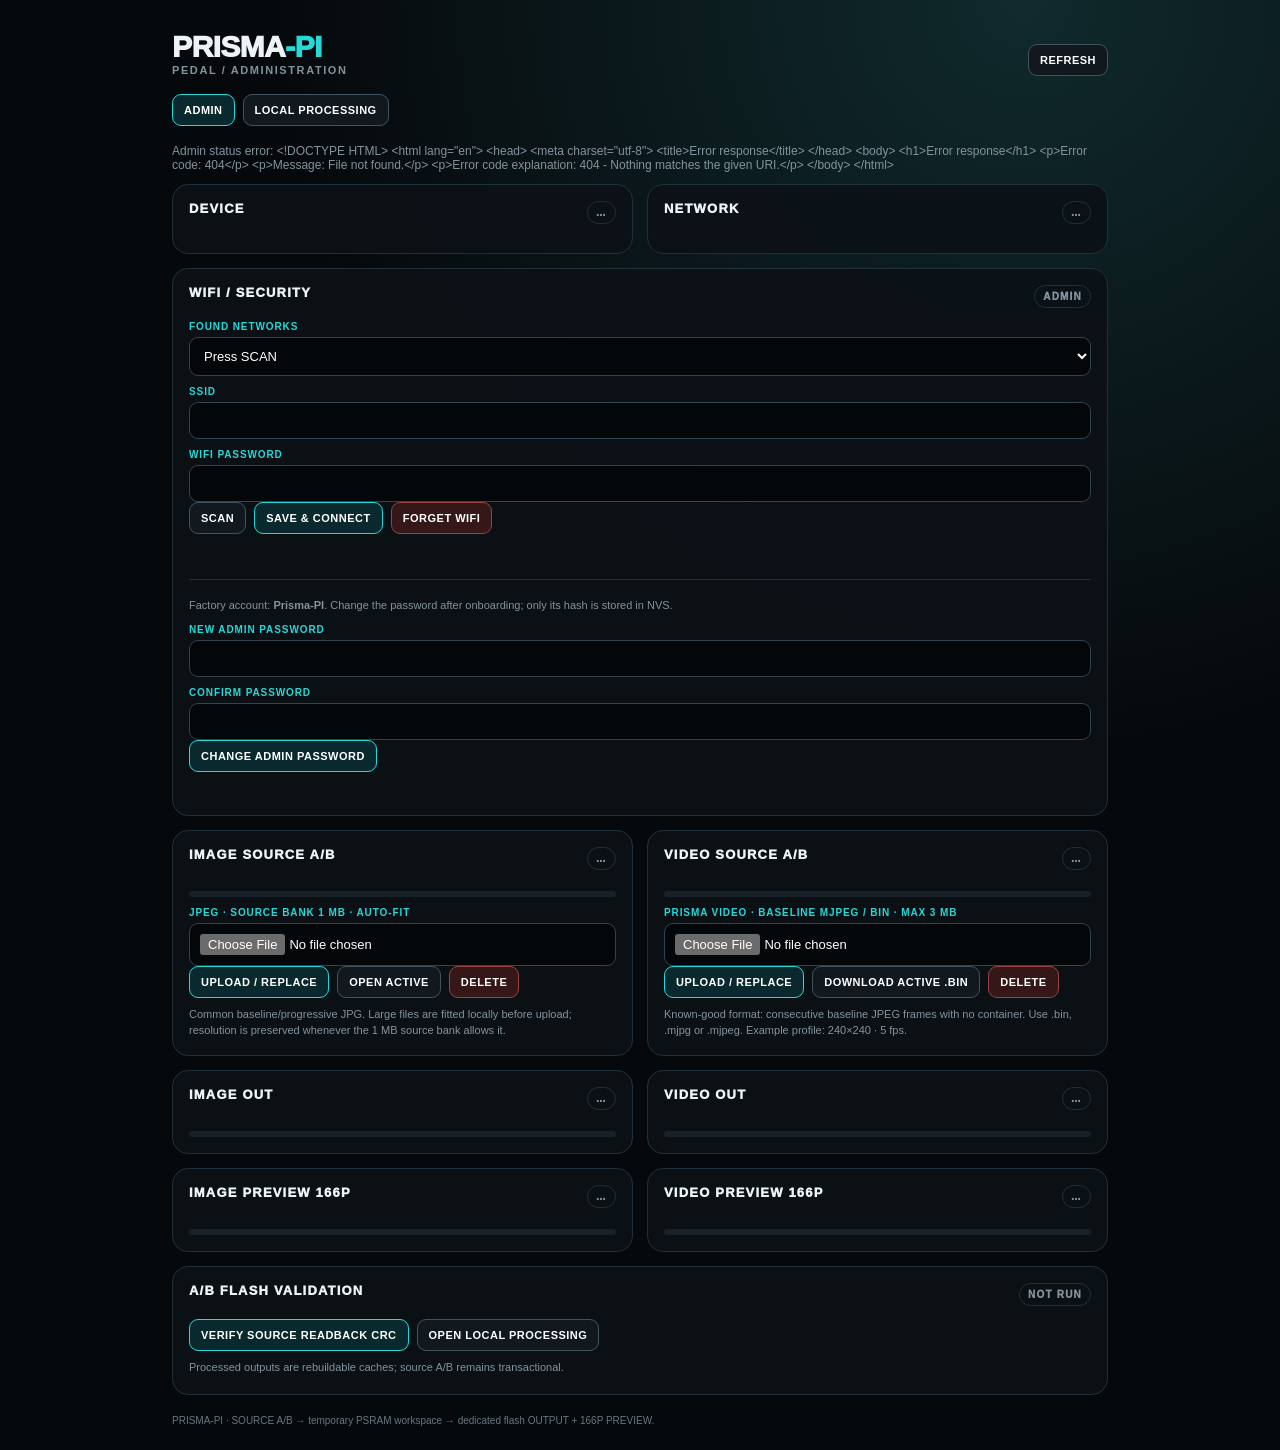
==== commit 877d7738: "core5f: restore direct PRISMA VIDEO BIN upload flow" ====
--- a/main/web/admin.html
+++ b/main/web/admin.html
@@ -9,14 +9,14 @@
 <section class="card"><div class="title">NETWORK <span id="netPill" class="pill">…</span></div><div id="net" class="kv"></div></section>
 <section class="card wide"><div class="title">WIFI / SECURITY <span class="pill">ADMIN</span></div><label class="label">FOUND NETWORKS</label><select id="wifiScan" class="select"><option value="">Press SCAN</option></select><label class="label">SSID</label><input id="ssid" class="input" autocapitalize="none" autocomplete="off"><label class="label">WIFI PASSWORD</label><input id="wifiPass" class="input" type="password"><div class="actions"><button class="btn" onclick="scanWifi()">SCAN</button><button class="btn primary" onclick="connectWifi()">SAVE & CONNECT</button><button class="btn danger" onclick="resetWifi()">FORGET WIFI</button></div><div id="wifiMsg" class="msg"></div><hr style="border:0;border-top:1px solid var(--line);margin:18px 0"><div class="hint">Factory account: <b>Prisma-PI</b>. Change the password after onboarding; only its hash is stored in NVS.</div><label class="label">NEW ADMIN PASSWORD</label><input id="newPass" class="input" type="password"><label class="label">CONFIRM PASSWORD</label><input id="confirmPass" class="input" type="password"><div class="actions"><button class="btn primary" onclick="changePassword()">CHANGE ADMIN PASSWORD</button></div><div id="passMsg" class="msg"></div></section>
 <section class="card"><div class="title">IMAGE SOURCE A/B <span id="imagePill" class="pill">…</span></div><div id="imageKv" class="kv"></div><div class="bar"><i id="imageBar"></i></div><label class="label">JPEG · SOURCE BANK 1 MB · AUTO-FIT</label><input id="imageFile" class="input" type="file" accept="image/jpeg,.jpg,.jpeg"><div class="actions"><button class="btn primary" onclick="uploadImage()">UPLOAD / REPLACE</button><button class="btn" onclick="window.open('/api/v1/image?ts='+Date.now(),'_blank')">OPEN ACTIVE</button><button class="btn danger" onclick="removeMedia('image')">DELETE</button></div><div id="imageMsg" class="msg">Common baseline/progressive JPG. Large files are fitted locally before upload; resolution is preserved whenever the 1 MB source bank allows it.</div></section>
-<section class="card"><div class="title">VIDEO SOURCE A/B <span id="videoPill" class="pill">…</span></div><div id="videoKv" class="kv"></div><div class="bar"><i id="videoBar"></i></div><label class="label">VIDEO FILE · AUTO MJPEG · SOURCE BANK 3 MB</label><input id="videoFile" class="input" type="file" accept="video/*,.mjpg,.mjpeg"><div class="actions"><button class="btn primary" onclick="uploadVideo()">UPLOAD / REPLACE</button><button class="btn" onclick="window.open('/api/v1/video?ts='+Date.now(),'_blank')">DOWNLOAD ACTIVE</button><button class="btn danger" onclick="removeMedia('video')">DELETE</button></div><div id="videoMsg" class="msg">Normal browser-playable video files are converted locally to PRISMA MJPEG before upload. Existing .mjpg/.mjpeg files are uploaded directly.</div></section>
+<section class="card"><div class="title">VIDEO SOURCE A/B <span id="videoPill" class="pill">…</span></div><div id="videoKv" class="kv"></div><div class="bar"><i id="videoBar"></i></div><label class="label">PRISMA VIDEO · BASELINE MJPEG / BIN · MAX 3 MB</label><input id="videoFile" class="input" type="file"><div class="actions"><button class="btn primary" onclick="uploadVideoRaw()">UPLOAD / REPLACE</button><button class="btn" onclick="downloadVideo()">DOWNLOAD ACTIVE .BIN</button><button class="btn danger" onclick="removeMedia('video')">DELETE</button></div><div id="videoMsg" class="msg">Known-good format: consecutive baseline JPEG frames with no container. Use .bin, .mjpg or .mjpeg. Example profile: 240×240 · 5 fps.</div></section>
 <section class="card"><div class="title">IMAGE OUT <span id="image_outPill" class="pill">…</span></div><div id="image_outKv" class="kv"></div><div class="bar"><i id="image_outBar"></i></div></section>
 <section class="card"><div class="title">VIDEO OUT <span id="video_outPill" class="pill">…</span></div><div id="video_outKv" class="kv"></div><div class="bar"><i id="video_outBar"></i></div></section>
 <section class="card"><div class="title">IMAGE PREVIEW 166P <span id="image_previewPill" class="pill">…</span></div><div id="image_previewKv" class="kv"></div><div class="bar"><i id="image_previewBar"></i></div></section>
 <section class="card"><div class="title">VIDEO PREVIEW 166P <span id="video_previewPill" class="pill">…</span></div><div id="video_previewKv" class="kv"></div><div class="bar"><i id="video_previewBar"></i></div></section>
 <section class="card wide"><div class="title">A/B FLASH VALIDATION <span id="verifyPill" class="pill">NOT RUN</span></div><div id="verifyKv" class="kv"></div><div class="actions"><button class="btn primary" onclick="verifyStorage()">VERIFY SOURCE READBACK CRC</button><a class="btn" href="/admin/process">OPEN LOCAL PROCESSING</a></div><div id="verifyMsg" class="msg">Processed outputs are rebuildable caches; source A/B remains transactional.</div></section>
 </div><div class="foot">PRISMA-PI · SOURCE A/B → temporary PSRAM workspace → dedicated flash OUTPUT + 166P PREVIEW.</div></div><script>
-const IMAGE_BANK_LIMIT=1048576,VIDEO_BANK_LIMIT=3145728,VIDEO_FPS=5,VIDEO_MAX_FRAMES=180;
+const IMAGE_BANK_LIMIT=1048576,VIDEO_BANK_LIMIT=3145728;
 function q(x){return document.getElementById(x)}function fmt(n){n=Number(n)||0;if(n<1024)return n+' B';if(n<1048576)return(n/1024).toFixed(1)+' KB';return(n/1048576).toFixed(2)+' MB'}function esc(s){return String(s==null?'':s).replace(/[&<>"']/g,c=>({'&':'&amp;','<':'&lt;','>':'&gt;','"':'&quot;',"'":'&#39;'}[c]))}function pill(el,t,ok){el.textContent=t;el.className='pill '+(ok?'good':'bad')}function kv(el,a){el.innerHTML=a.map(x=>'<b>'+esc(x[0])+'</b><span>'+esc(x[1])+'</span>').join('')}async function json(url,opt){let r=await fetch(url,Object.assign({cache:'no-store'},opt||{})),t=await r.text();if(!r.ok)throw Error(t||('HTTP '+r.status));return t?JSON.parse(t):{}}
 async function loadAll(){q('top').textContent='Refreshing…';try{let a=await json('/api/v1/admin/status?ts='+Date.now()),s=await json('/api/v1/admin/storage?ts='+Date.now()),w=await json('/api/v1/wifi/status?ts='+Date.now());let sys=a.system||{},net=a.network||{};pill(q('devPill'),a.device_id||'DEVICE',true);kv(q('dev'),[['Firmware',sys.firmware||''],['Uptime',Math.round((sys.uptime_ms||0)/1000)+' s'],['Free heap',fmt(sys.free_heap)],['Reset',sys.reset_reason||'']]);pill(q('netPill'),net.connected?'CONNECTED':'OFFLINE',!!net.connected);kv(q('net'),[['Mode',net.mode||''],['SSID',net.ssid||''],['IP',net.ip||''],['RSSI',net.rssi==null?'—':net.rssi+' dBm']]);q('wifiMsg').textContent=w.connected?'Connected to '+w.ssid+' · '+w.ip:'Provisioning · '+(w.ap_ssid||'PRISMA-PI');drawSource('image',s.image||{});drawSource('video',s.video||{});drawOut('image_out',s.image_out||{});drawOut('video_out',s.video_out||{});drawOut('image_preview',s.image_preview||{});drawOut('video_preview',s.video_preview||{});q('top').innerHTML='<strong>ADMIN READY</strong> · '+esc(a.device_id||'PRISMA-PI')+' · '+esc(a.hostname||'prisma-pi')+'.local'}catch(e){q('top').textContent='Admin status error: '+e.message}}
 function drawSource(k,m){pill(q(k+'Pill'),m.valid?'ACTIVE '+(m.active_bank||''):'EMPTY',!!m.valid);kv(q(k+'Kv'),[['Bank',m.active_bank||'-'],['Generation',m.generation||0],['Size',fmt(m.size)],['Capacity',fmt(m.capacity)],['CRC32',m.crc32||'00000000']]);q(k+'Bar').style.width=Math.min(100,(Number(m.size)||0)/(Number(m.capacity)||1)*100)+'%'}
@@ -28,11 +28,9 @@
 async function loadBitmap(file){if(window.createImageBitmap){let b=await createImageBitmap(file,{imageOrientation:'from-image'});return{w:b.width,h:b.height,draw:(c,w,h)=>{c.getContext('2d').drawImage(b,0,0,w,h)},close:()=>b.close&&b.close()}}let url=URL.createObjectURL(file);try{let im=new Image();await new Promise((res,rej)=>{im.onload=res;im.onerror=()=>rej(Error('Could not decode JPEG'));im.src=url});return{w:im.naturalWidth,h:im.naturalHeight,draw:(c,w,h)=>c.getContext('2d').drawImage(im,0,0,w,h),close:()=>{}}}finally{URL.revokeObjectURL(url)}}
 async function fitImage(file,limit){let b=await loadBitmap(file);try{let scale=1,quality=.9,best=null;for(let pass=0;pass<7;pass++){let w=Math.max(1,Math.round(b.w*scale)),h=Math.max(1,Math.round(b.h*scale)),c=document.createElement('canvas');c.width=w;c.height=h;b.draw(c,w,h);let out=await canvasBlob(c,quality);best=out;if(out.size<=limit)return{blob:out,w,h};let ratio=Math.sqrt(limit/out.size)*.96;if(pass<3&&quality>.62)quality-=.1;else scale*=Math.min(.94,ratio)}throw Error('Image cannot be fitted to 1 MB safely')}finally{b.close()}}
 async function uploadImage(){let f=q('imageFile').files&&q('imageFile').files[0],m=q('imageMsg');if(!f)return m.textContent='Choose a JPEG first.';try{if(f.size<=IMAGE_BANK_LIMIT)return await sendBlob('image',f,'JPEG committed without conversion.');m.textContent='Fitting JPEG to the 1 MB source bank locally…';let r=await fitImage(f,IMAGE_BANK_LIMIT-4096);await sendBlob('image',r.blob,'JPEG fitted locally to '+r.w+' × '+r.h+' · '+fmt(r.blob.size)+' and committed.')}catch(e){m.textContent='Image preparation failed: '+e.message}}
-function seekVideo(v,t){return new Promise((resolve,reject)=>{if(Math.abs(v.currentTime-t)<.002&&v.readyState>=2){setTimeout(resolve,0);return}let done=()=>{cleanup();resolve()},bad=()=>{cleanup();reject(Error('Video seek failed'))},cleanup=()=>{v.removeEventListener('seeked',done);v.removeEventListener('error',bad)};v.addEventListener('seeked',done,{once:true});v.addEventListener('error',bad,{once:true});v.currentTime=t})}
-async function openVideo(file){let url=URL.createObjectURL(file),v=document.createElement('video');v.preload='auto';v.muted=true;v.playsInline=true;v.src=url;await new Promise((resolve,reject)=>{let ok=()=>{clean();resolve()},bad=()=>{clean();reject(Error('Browser cannot decode this video format'))},clean=()=>{v.removeEventListener('loadedmetadata',ok);v.removeEventListener('error',bad)};v.addEventListener('loadedmetadata',ok,{once:true});v.addEventListener('error',bad,{once:true})});if(!v.videoWidth||!v.videoHeight||!isFinite(v.duration)||v.duration<=0){URL.revokeObjectURL(url);throw Error('Invalid video metadata')}return{v,url}}
-async function captureMjpeg(v,frames,scale,quality,limit,onProgress){let w=Math.max(1,Math.round(v.videoWidth*scale)),h=Math.max(1,Math.round(v.videoHeight*scale)),c=document.createElement('canvas'),ctx=c.getContext('2d'),parts=[],total=0;c.width=w;c.height=h;for(let i=0;i<frames;i++){let t=Math.min(Math.max(0,v.duration-.01),i/VIDEO_FPS);await seekVideo(v,t);ctx.drawImage(v,0,0,w,h);let b=await canvasBlob(c,quality);parts.push(b);total+=b.size;if(onProgress)onProgress(i+1,frames,w,h,total);if(total>limit*1.12&&i+1<frames){let estimate=total*frames/(i+1);return{blob:null,total:estimate,w,h}}}return{blob:new Blob(parts,{type:'application/octet-stream'}),total,w,h}}
-async function transcodeVideo(file,limit,onProgress){let opened=await openVideo(file),v=opened.v,url=opened.url;try{let usable=Math.min(v.duration,VIDEO_MAX_FRAMES/VIDEO_FPS),frames=Math.max(1,Math.min(VIDEO_MAX_FRAMES,Math.ceil(usable*VIDEO_FPS))),scale=1,quality=.78,last=null;for(let pass=0;pass<7;pass++){last=await captureMjpeg(v,frames,scale,quality,limit,onProgress);if(last.blob&&last.blob.size<=limit)return{blob:last.blob,w:last.w,h:last.h,frames,truncated:v.duration>usable};let total=Math.max(last.total,limit+1),ratio=Math.sqrt(limit/total)*.92;if(quality>.56)quality-=.08;else scale*=Math.max(.45,Math.min(.92,ratio));if(last.w<=96||last.h<=96)break}throw Error('Video cannot be fitted to the 3 MB source bank')}finally{URL.revokeObjectURL(url);v.removeAttribute('src');v.load()}}
-async function uploadVideo(){let f=q('videoFile').files&&q('videoFile').files[0],m=q('videoMsg');if(!f)return m.textContent='Choose a video file first.';let n=(f.name||'').toLowerCase();try{if(n.endsWith('.mjpg')||n.endsWith('.mjpeg')){if(f.size>VIDEO_BANK_LIMIT)throw Error('MJPEG source is larger than the 3 MB bank');return await sendBlob('video',f,'MJPEG committed directly.')}m.textContent='Converting video locally to PRISMA MJPEG…';let r=await transcodeVideo(f,VIDEO_BANK_LIMIT-8192,(i,n,w,h,total)=>{m.textContent='Converting '+i+'/'+n+' frames · '+w+' × '+h+' · '+fmt(total)});let note='Converted to '+r.w+' × '+r.h+' · '+r.frames+' frames · '+fmt(r.blob.size);if(r.truncated)note+=' · first 36 s';await sendBlob('video',r.blob,note+' · committed.')}catch(e){m.textContent='Video preparation failed: '+e.message}}
+async function validatePrismaVideo(file){if(file.size<4)throw Error('File is empty or invalid');if(file.size>VIDEO_BANK_LIMIT)throw Error('PRISMA VIDEO source is larger than 3 MB');let a=new Uint8Array(await file.slice(0,2).arrayBuffer()),b=new Uint8Array(await file.slice(file.size-2).arrayBuffer());if(a[0]!==0xFF||a[1]!==0xD8||b[0]!==0xFF||b[1]!==0xD9)throw Error('Expected concatenated JPEG frames: file must start with FFD8 and end with FFD9');return true}
+async function uploadVideoRaw(){let f=q('videoFile').files&&q('videoFile').files[0],m=q('videoMsg');if(!f)return m.textContent='Choose a .bin/.mjpg/.mjpeg file first.';try{m.textContent='Checking PRISMA VIDEO markers…';await validatePrismaVideo(f);await sendBlob('video',f,'PRISMA VIDEO committed directly · '+fmt(f.size)+'.')}catch(e){m.textContent='Video upload rejected: '+e.message}}
+function downloadVideo(){q('videoMsg').textContent='Downloading active VIDEO bank as PRISMA_VIDEO_ACTIVE.bin…';window.location.href='/api/v1/video?ts='+Date.now()}
 async function removeMedia(k){if(!confirm('Delete active '+k.toUpperCase()+'?'))return;try{await json('/api/v1/'+k,{method:'DELETE'});q(k+'Msg').textContent='Deleted.';loadAll()}catch(e){q(k+'Msg').textContent=e.message}}
 async function verifyStorage(){q('verifyMsg').textContent='Reading source flash and calculating CRC…';try{let v=await json('/api/v1/admin/storage/verify?ts='+Date.now()),i=v.image||{},d=v.video||{},ok=(!i.valid||i.crc_match)&&(!d.valid||d.crc_match);pill(q('verifyPill'),ok?'VERIFIED':'FAILED',ok);kv(q('verifyKv'),[['IMAGE',i.valid?(i.actual_crc32+' / '+i.expected_crc32):'empty'],['VIDEO',d.valid?(d.actual_crc32+' / '+d.expected_crc32):'empty'],['Recovered boot',String(!!i.recovered_on_boot||!!d.recovered_on_boot)]]);q('verifyMsg').textContent=ok?'Source A/B readback matches committed metadata.':'CRC mismatch detected.'}catch(e){pill(q('verifyPill'),'ERROR',false);q('verifyMsg').textContent=e.message}}
 loadAll();
